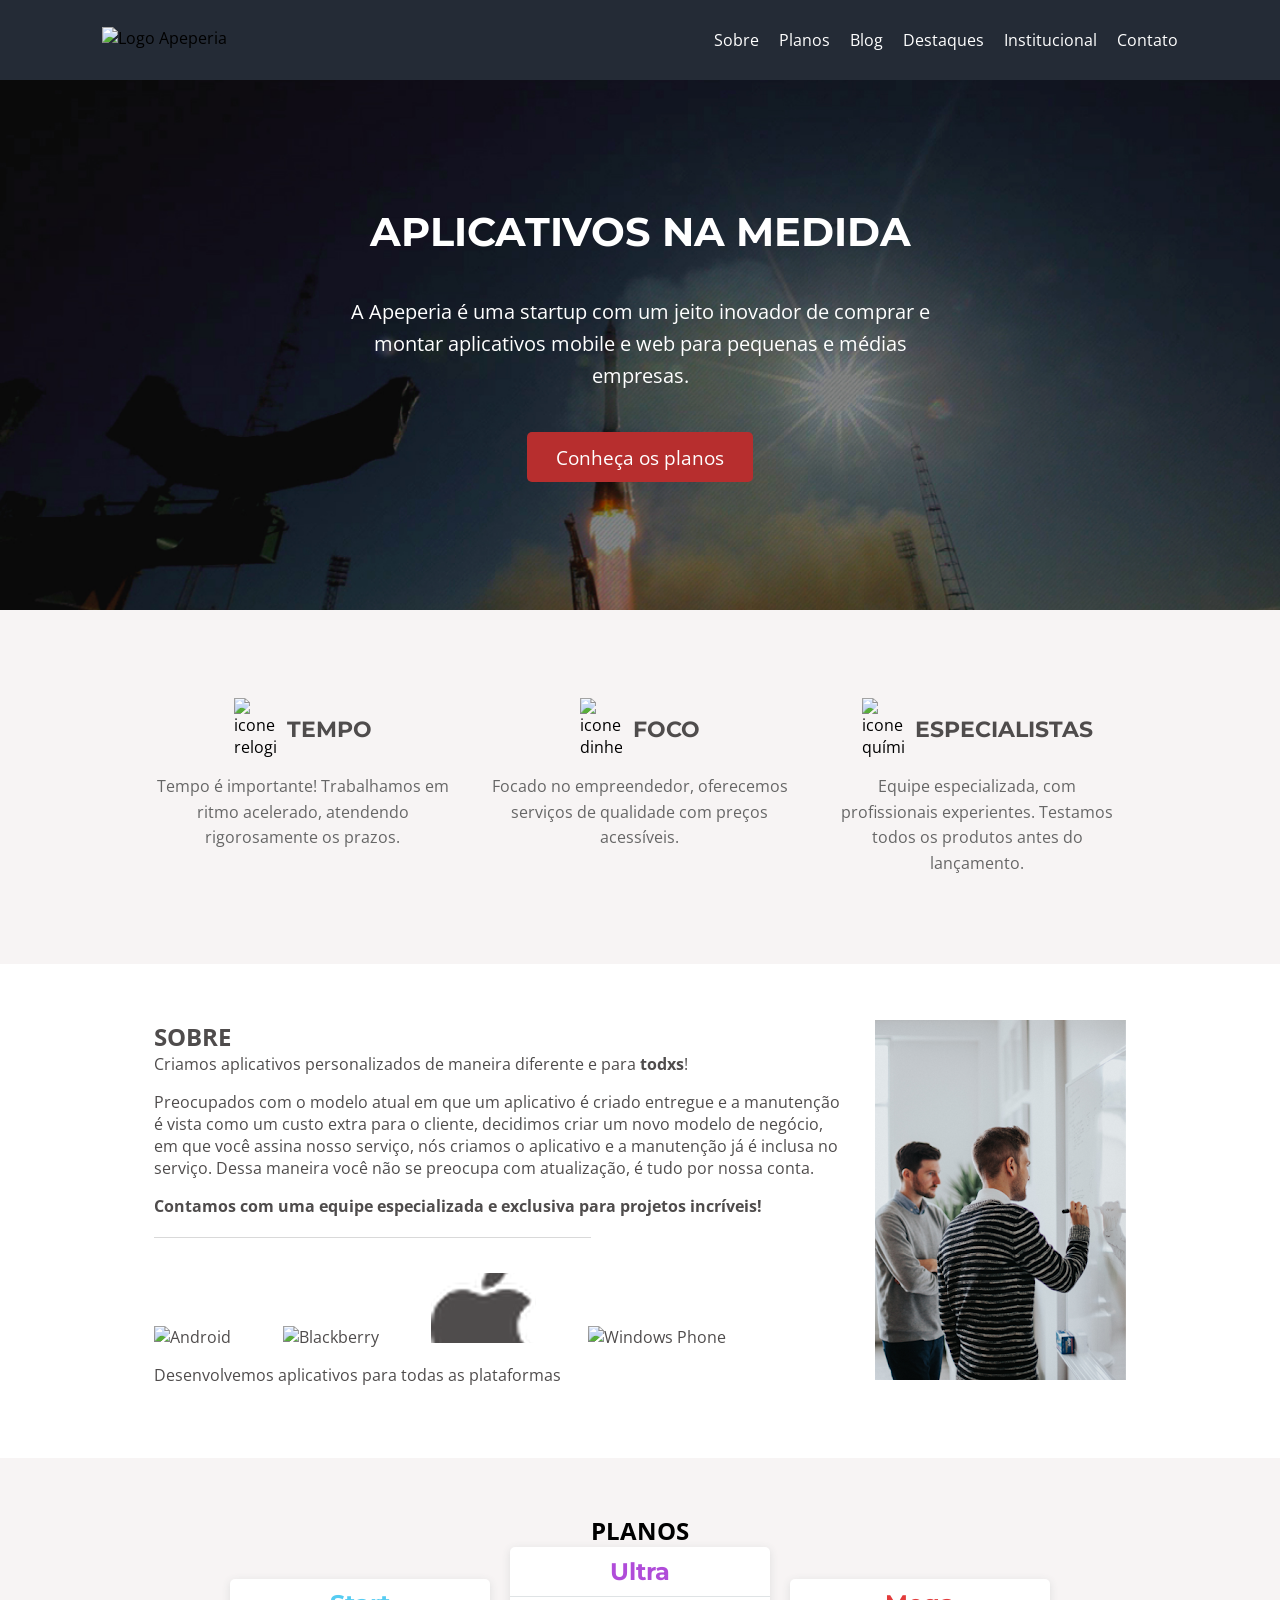
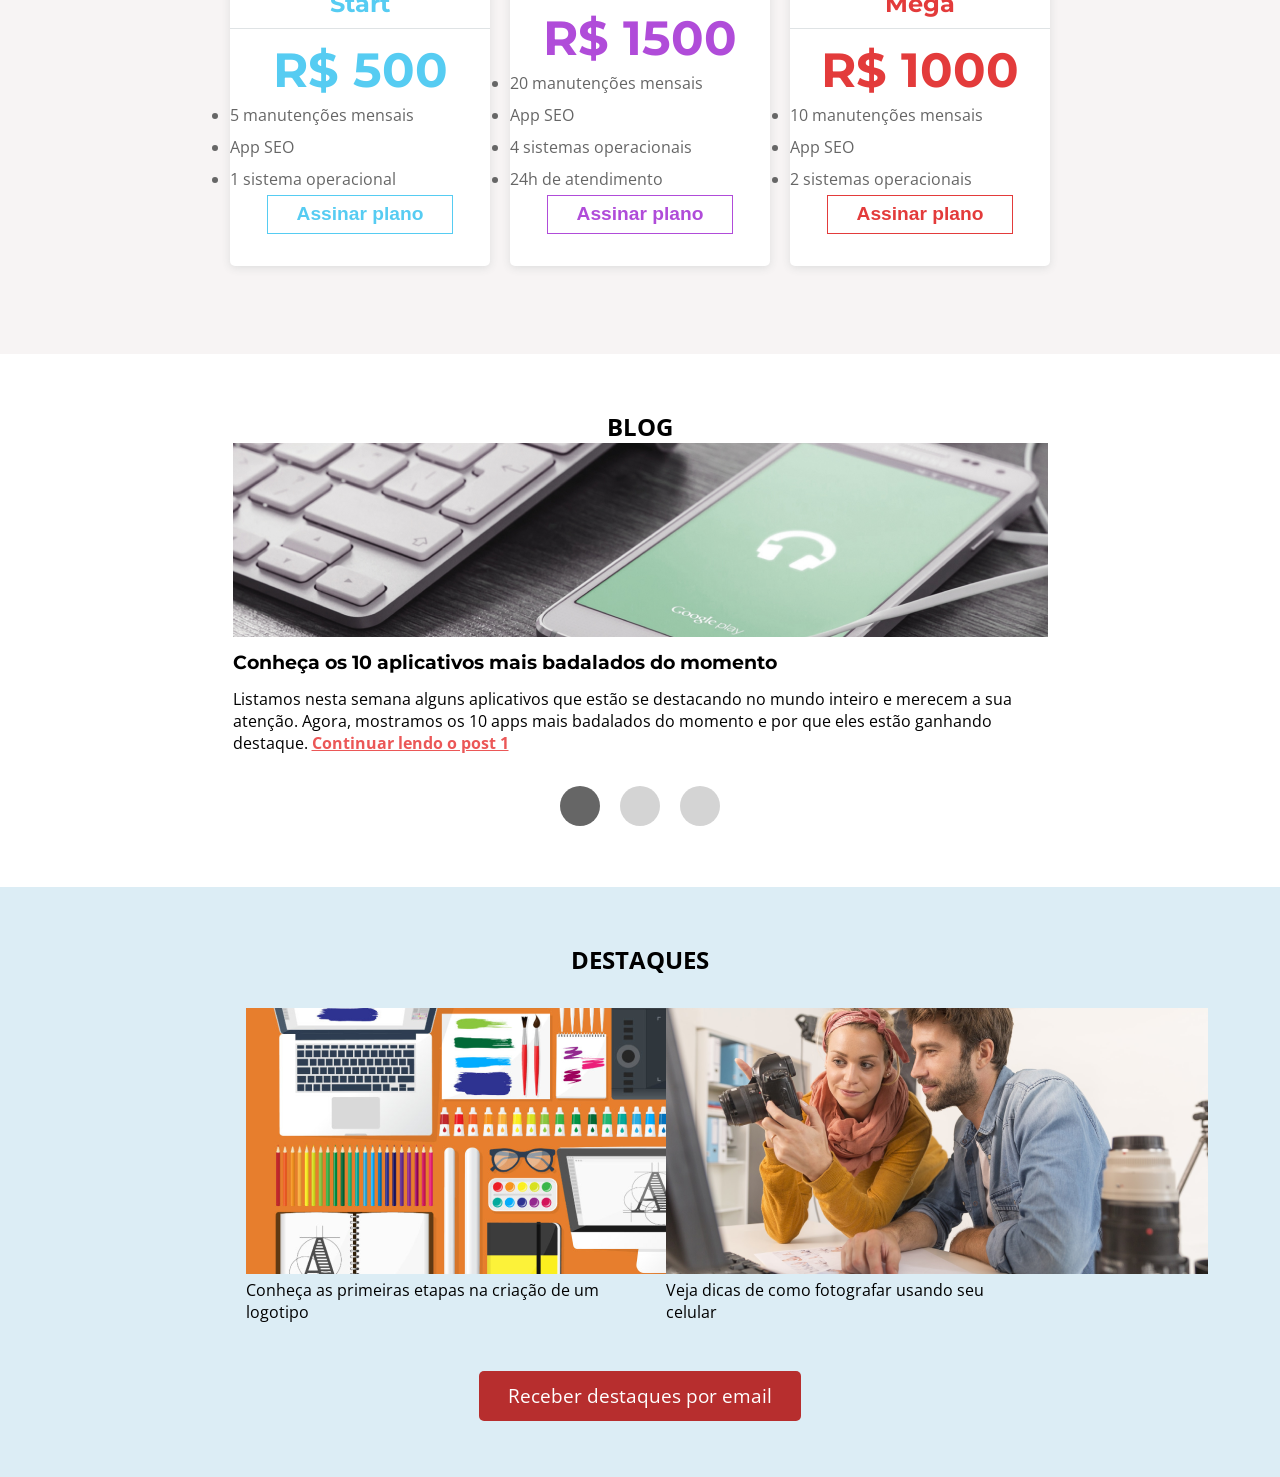
==== index.html @ 4d752340 "mfd" ====
<!DOCTYPE html>
<html lang="pt-br">
<head>
    <meta charset="UTF-8">    
    <meta name="viewport" content="width=device-width, initial-scale=1.0">
    <title>Apeperia</title>
    <link rel="stylesheet" href="style.css">
     <link rel="stylesheet" href="dialogNewsletter.css">
    <link href="https://fonts.googleapis.com/css?family=Montserrat:300,400,700|Open+Sans:300,400,700" rel="stylesheet">
</head>
<body>
    <header class="cabecalho">  
        <img src="logo-apeperia.svg" alt="Logo Apeperia" class="cabecalho-logo">         
        <nav class="cabecalho-nav">
            <ul class="cabecalho-nav-lista">
                <li class="cabecalho-nav-item"><a href="#">Sobre</a></li>
                <li class="cabecalho-nav-item"><a href="#">Planos</a></li>
                <li class="cabecalho-nav-item"><a href="#">Blog</a></li>
                <li class="cabecalho-nav-item"><a href="#">Destaques</a></li>
                <li class="cabecalho-nav-item"><a href="#">Institucional</a></li>
                <li class="cabecalho-nav-item"><a href="#">Contato</a></li>
            </ul>  
        </nav>
    </header>

    <main class="conteudo"> 
        <section class="secaoDestaque">
            <h1 class="secaoDestaque-titulo">APLICATIVOS NA MEDIDA</h1>
            <p class="secaoDestaque-texto">
                A Apeperia é uma startup com um jeito inovador de comprar e montar aplicativos mobile e web para pequenas e médias empresas.
            </p>
            <button class="btnPadrao">
                Conheça os planos
            </button>    
        </section>

        <section class="secaoDiferenciais">
            <div class="container">
                <ul class="diferenciais">
                    <li class="diferenciais-diferencial">
                        <div>
                          <img src="icone-relogio.png" alt="icone relogio">
                          <h2>Tempo</h2>
                        </div>
                        <p>
                            Tempo é importante! Trabalhamos em ritmo acelerado, atendendo rigorosamente os prazos.
                        </p>
                    </li>
                    <li class="diferenciais-diferencial">
                        <div>
                          <img src="icone-dinheiro.png" alt="icone dinheiro">
                          <h2>Foco</h2>
                        </div>
                        <p>
                            Focado no empreendedor, oferecemos serviços de qualidade com preços acessíveis.
                        </p>
                    </li>
                    <li class="diferenciais-diferencial">
                        <div>
                          <img src="icone-quimica.png" alt="icone química">
                          <h2>Especialistas</h2>
                        </div>
                        <p>
                            Equipe especializada, com profissionais experientes. Testamos todos os produtos antes do lançamento.
                        </p>
                    </li>
                </ul>
            </div>
        </section>

      <section class="secaoSobre">
        <div class="container">
          <img src="sobre-apeperia.png" class="secaoSobre-imgDestaque" alt>
          <h2> SOBRE</h2>
          <p> Criamos aplicativos personalizados de maneira diferente e para <b>todxs</b>!
          </p>
          <p>
            Preocupados com o modelo atual em que um aplicativo é criado entregue e a manutenção é vista como um custo extra para o cliente, decidimos criar um novo modelo de negócio, em que você assina nosso serviço, nós criamos o aplicativo e a manutenção já é inclusa no serviço. Dessa maneira você não se preocupa com atualização, é tudo por nossa conta.
          </p>
          <p>
            <b>
              Contamos com uma equipe especializada e exclusiva para projetos incríveis!
            </b>
          </p>

          <ul class="secaoSobre-plataformas">
            <li><img src="android.png" alt="Android"></li>
            <li><img src="blackberry.png" alt="Blackberry"></li>
            <li><img src="apple.png" alt="iOS"></li>
            <li><img src="windowsphone.png" alt="Windows Phone"></li>
          </ul>
          <p>
            Desenvolvemos aplicativos para todas as plataformas
          </p>
        </div>
      </section>

      <section class="secaoPlanos">
        <div class="container">
          <h2>PLANOS</h2>
          <div class="secaoPlanos-plano secaoPlanos-plano-start">
            <h3 class="secaoPlanos-plano-titulo"> Start</h3>
            <h4 class="secaoPlanos-plano-preco">R$ 500</h4>
            <ul class="secaoPlanos-plano-itens">
              <li class = "secaoPlanos-plano-itens-teste ">5 manutenções mensais</li>
              <li class = "secaoPlanos-plano-itens-teste ">App SEO</li>
              <li class = "secaoPlanos-plano-itens-teste ">1 sistema operacional</li>
            </ul>
            <button class="secaoPlanos-plano-btn">Assinar plano</button>        
          </div>
          <div class="secaoPlanos-plano secaoPlanos-plano-ultra">
            <h3 class="secaoPlanos-plano-titulo">Ultra</h3>
            <h4 class="secaoPlanos-plano-preco">R$ 1500</h4>
                <ul class="secaoPlanos-plano-itens">
                    <li>20 manutenções mensais</li>
                    <li>App SEO</li>
                    <li>4 sistemas operacionais</li>
                    <li>24h de atendimento</li>
                </ul>
                <button class="secaoPlanos-plano-btn">Assinar plano</button>        
          </div>
          <div class="secaoPlanos-plano secaoPlanos-plano-mega">
            <h3 class="secaoPlanos-plano-titulo">Mega</h3>
            <h4 class="secaoPlanos-plano-preco">R$ 1000</h4>
            <ul class="secaoPlanos-plano-itens">
              <li>10 manutenções mensais</li>
              <li>App SEO</li>
              <li>2 sistemas operacionais</li>
            </ul>       
            <button class="secaoPlanos-plano-btn">Assinar plano</button>  
          </div>
        </div> 
      </section>
        
      <section class="secaoBlog container">
        <h2 class="secaoBlog-titulo tituloPadrao">
          BLOG
        </h2>

        <ul class="listaDeArtigos">

          <li id="new0" class="listaDeArtigos-item">
            <article class="listaDeArtigos-artigo">
              <img src="10-aplicativos-mais-baixados.png"class="listaDeArtigos-artigo-img" alt="Teclado da Apple e um celular Android">
              <h2 class="listaDeArtigos-artigo-titulo">
                Conheça os 10 aplicativos mais badalados do momento
              </h2>
              <p>
                Listamos nesta semana alguns aplicativos que estão se destacando no mundo inteiro e merecem a sua atenção. Agora, mostramos os 10 apps mais badalados do momento e por que eles estão ganhando destaque.
                <a href="#" class="listaDeArtigos-artigo-link">
                  Continuar lendo o post 1
                </a>
              </p>
            </article>
          </li>

          <li id="new1" class="listaDeArtigos-item">
            <article class="listaDeArtigos-artigo">
              <img src="ux-usabilidade.jpg" class="listaDeArtigos-artigo-img" alt="Pessoa segurando um celular">
              <h2 class="listaDeArtigos-artigo-titulo">
                Usabilidade: Entenda os benefícios de treinar sua equipe em UX
              </h2>
              <p>
                Vamos imaginar a seguinte situação: o time de desenvolvedores da sua empresa dedicou bastante tempo à criação de um novo software, e agora ele está tecnicamente perfeito, pronto para ser vendido.
                <a href="#" class="listaDeArtigos-artigo-link">
                  Continuar lendo o post 2
                </a>
              </p>
            </article>
          </li>

          <li id="new2" class="listaDeArtigos-item">
            <article class="listaDeArtigos-artigo">
              <img src="dicas-acessibilidade.jpg" class="listaDeArtigos-artigo-img" alt="Pessoas levantando um senhor para ver melhor um show">
              <h2 class="listaDeArtigos-artigo-titulo">
                5 dicas para melhorar a acessibilidade em sua interface
              </h2>
              <p>
                Será que acessibilidade é algo tão complicado que vale a pena eu abrir mão de 25% dos meus usuários? Acessibilidade normalmente é um algo não muito aplicado por aí, falta de informação talvez? 
                <a href="#" class="listaDeArtigos-artigo-link">
                  Continuar lendo o post 3
                </a>
              </p>
            </article>
          </li>

        </ul>

        <nav>
          <ul class="listaDeArtigos-slider">
            <li>
              <a href="#new0" data-sliderItem="0" class="listaDeArtigos-slider-item listaDeArtigos-slider-item--ativo">
                Notícia 1
              </a>
            </li>
            <li>
              <a href="#new1" data-sliderItem="1" class="listaDeArtigos-slider-item">
                Notícia 2
              </a>
            </li>
            <li>
              <a href="#new2" data-sliderItem="2" class="listaDeArtigos-slider-item">
                Notícia 3
              </a>
            </li>
          </ul>
        </nav>

      </section> 

      <section class="secaoDestaques">
        <div class="container">
          <h2 class="secaoDestaques-titulo tituloPadrao">DESTAQUES</h2>
          <a href="#" class="secaoDestaques-link">
            <div class="secaoDestaques-destaque">
              <img src="comecando-criar-logotipo.png" class="secaoDestaques-destaque-img" alt="Ferramentas de designer. Ilustração">
              <p class="secaoDestaques-destaque-titulo"  id="tituloDestaque1">
                Conheça as primeiras etapas na criação de um logotipo
              </p>
            </div>
          </a>
          <a href="#" class="secaoDestaques-link">
            <div class="secaoDestaques-destaque">
              <img src="dicas-fotografia.png" class="secaoDestaques-destaque-img" alt="Moça mostrando câmera para rapaz">
              <p class="secaoDestaques-destaque-titulo"  id="tituloDestaque2">
                Veja dicas de como fotografar usando seu celular
              </p>
            </div>
          </a>

          <button class="secaoDestaques-form-botao btnPadrao btnPadrao--pequeno" id="abreDialog">
            Receber destaques por email
          </button>
        </div>
        <div class="dialogNewsletter" id="dialogNewsletter">
          <div class="dialogNewsletter-body">
            <h2 class="dialogNewsletter-titulo">News sem spam</h2>
            <h3 class="dialogNewsletter-texto">
              Assine nossa newsletter para receber notícias técnicas sem spam!</h3>
            <form class="dialogNewsletter-form">
              <label class="dialogNewsletter-label">Email:</label>
              <input type="text" class="dialogNewsletter-campo" placeholder="Digite seu e-mail...">
              <button class="dialogNewsletter-btn">Assinar newsletter</button>
              <button class="dialogNewsletter-fechar"> X </button>
            </form>
          </div>
          <div class="dialogNewsletter-overlay"></div>
        </div> 
       </section>
    </main>

    <footer class="rodape">   

    </footer> 

</body>
</html>
---- style.css ----
* {
  margin: 0;
  padding: 0;
  box-sizing: border-box;
}

body {
  font-family: 'Open Sans', sans-serif;
}

.cabecalho {
  height: 80px;
  background-color: #242b36;
  display: flex;
  align-items: center;
  justify-content: space-between;
  padding: 0 8%;
}

.cabecalho-logo {
  width: 170px;
  margin-bottom: .2em;
}

.cabecalho-nav-lista {
  display: flex;
  gap: 20px;
  list-style: none;
}

.cabecalho-nav-item a {
  text-decoration: none;
  color: #fff;
  font-family: 'Open Sans', sans-serif;
  font-size: 16px;
  transition: color 0.3s ease;
}

.cabecalho-nav-item a:hover {
  color: #d45b68;
}

.container {
  padding: 3.5em 5%;
  margin: 0 auto;
  max-width: 1100px;
  width: 100%;
}

main {
  display: block;
  width: 100%;
}

.secaoDestaque {
  text-align: center;
  padding: 8em 2em;
  color: #fff;
  background-image: url("bg-intro.jpg");
  background-size: cover;
  background-position: center;
}

.secaoDestaque-titulo {
  font-weight: bold;
  margin-bottom: 1em;
  font-family: 'Montserrat', sans-serif;
  font-size: 2.5em;
  line-height: 1.2;
}

.secaoDestaque-texto {
  max-width: 600px;
  margin: 0 auto 2em auto;
  font-size: 1.25em;
  font-weight: normal;
  line-height: 1.6;
}

.btnPadrao {
  border-radius: 5px;
  border: 0;
  background-color: #B72E2E;
  color: #fff;
  font-size: 1.2em;
  padding: .6em 1.5em;
  font-family: 'Open Sans', 'Segoe UI', sans-serif;
  outline: 0;
  text-decoration: none;
  transition: background 0.3s ease;
}

.btnPadrao:hover,
.btnPadrao:focus {
  background-color: #962424;
  cursor: pointer;
}

.secaoDiferenciais {
  padding: 2em 0;
  background-color: #f7f4f4;
}

.diferenciais {
  display: flex;
  justify-content: center;
  flex-wrap: wrap;
  gap: 40px;
  list-style: none;
}

.diferenciais-diferencial {
  flex: 1;
  min-width: 250px;
  max-width: 300px;
  text-align: center;
}

.diferenciais-diferencial div{
  display: flex;
  align-items: center;
  justify-content: center;
  gap: 11px;
}

.diferenciais-diferencial img {
  width: 42px;
  height: auto;
  margin-bottom: 1em;
}

.diferenciais-diferencial h2 {
  color: #4F4C4C;
  font-size: 1.4em;
  margin-bottom: .6em;
  text-transform: uppercase;
  font-family: 'Montserrat', sans-serif;
}

.diferenciais-diferencial p {
  color: #666;
  line-height: 1.6;
  font-size: 1em;
}

.secaoSobre {
  color: #4F4C4C;
}

.secaoSobre p {
  margin-bottom: 1em;
}

.secaoSobre-plataformas {
  display: flex;
  justify-content: space-around;
  margin-bottom: 1em;
}

.secaoSobre-imgDestaque {
  display: none;
}


@media (min-width: 830px) {

  .secaoSobre {
    text-align: left;
  }

  .secaoSobre h2 {
    text-align: left;
  }

  .secaoSobre-imgDestaque {
    display: block;
    float: right;
    margin-left: 2em;
    margin-bottom: 2em;
  }

  .secaoSobre-plataformas {
    display: block;
    padding-top: 1.5em;
    position: relative;
  }

  .secaoSobre-plataformas:before {
    content: '';
    height: 1px;
    width: 45%;
    background-color: #D9D9D9;
    position: absolute;
    top: 4px;
  }

  .secaoSobre-plataformas li {
    display: inline-block;
    margin-right: 3em;
    margin: 1em 3em 0 0
  }
}

.secaoPlanos {
  text-align: center;
  background-color: #F7F4F4;
}

.secaoPlanos-plano {
  border-radius: 5px;
  background-color: #fff;
  width: 80%;
  margin: 0 .5em 2em .5em;
  padding-bottom: 2em;
  box-shadow: 0 2px 9px #ddd;
  max-width: 300px;
  display: inline-block;
}

.secaoPlanos-plano-start {
  color: #56CCF2;
}

.secaoPlanos-plano-ultra {
  color: #B04CD9;
}

.secaoPlanos-plano-mega {
  color: #E33B3B;
}

.secaoPlanos-plano-titulo {
  color: inherit;
  font-family: 'Montserrat', sans-serif;
  font-weight: bolder;
  width: 100%;
  padding: .4em 1em;
  font-size: 1.5em;
  border-bottom: 1px solid #DFE3E5;
  margin-bottom: .5em;
}

.secaoPlanos-plano-preco {
  color: inherit;
  text-align: center;
  font-size: 3em;
  margin-top: 12px;
  font-family: 'Montserrat', sans-serif;
  display: inline;
  position: relative;
}

.secaoPlanos-plano-itens {
  text-align: left;
  line-height: 2;
  list-style: disc;
  color: #666;
  display: block;
}

.secaoPlanos-plano-btn {
  color: inherit;
  font-weight: bold;
  font-size: 1.2em;
  background-color: transparent;
  border-width: 1px;
  border-style: solid;
  border-color: inherit;
  padding: .4em 1.5em;
  transition: .1s ease-in;
}

.secaoPlanos-plano-btn:hover,
.secaoPlanos-plano-btn:focus {
  color: #fff;
}

@media (min-width: 830px) {

  .secaoPlanos-plano {
    max-width: 260px;
  }

}

.secaoBlog {
  text-align: center;
}

.listaDeArtigos-artigo {
  text-align: left;
  padding-bottom: 2em;
  max-width: 815px;
  display: inline-block;
  white-space: normal;
}      

.listaDeArtigos {
  overflow: hidden;
  white-space: nowrap;
}

.listaDeArtigos-item {
  display: inline-block;
  text-align: center;
  margin: 0 auto;
  width: 100%;
  display: none;
}

.listaDeArtigos-item:not(:target):first-child{
  display: inline-block;
}

.listaDeArtigos-item:target {
  display: inline-block;
}

.listaDeArtigos-artigo-img {
  width: 100%;
  display: block;
}
.listaDeArtigos-artigo-titulo {
  font-family: 'Montserrat', sans-serif;
  margin: .7em 0;
  font-size: 1.2em;
}

.listaDeArtigos-artigo-link {
  color: #EB5757;
  font-weight: bold;
}

.listaDeArtigos-slider {
  width: 70%;
  margin: 0 auto;
}

.listaDeArtigos-slider li {
  display: inline-block;
}

.listaDeArtigos-slider-item {
  text-indent: -9999px;
  display: inline-block;
  overflow: hidden;
  background-color: #d4d4d4;
  border-radius: 50%;
  width: 40px;
  height: 40px;
  margin: 0 .5em;
  border: 0;
}

.listaDeArtigos-slider-item:hover,
.listaDeArtigos-slider-item:focus {
  background-color: #a5a5a5;
  outline: 0;
}

.listaDeArtigos-slider-item--ativo {
  background: hsla(200, 70%, 0%, .6);
}

.secaoDestaques {
  background-color: #DCEDF5;
  text-align: center;
}

.secaoDestaques-destaque {
  margin-bottom: 1em;
  padding: 1em;
  transition:  .3s;
  text-align: left;
}

.secaoDestaques-link {
  color: inherit;
  text-decoration: none;
  max-width: 400px;
  display: inline-block;
  margin: 1em .5em;
}

.secaoDestaques-link:hover,
.secaoDestaques-link:focus {
  background-color: #fff;
  cursor: pointer;
  border-radius: 8px;
  box-shadow: 0 2px 5px rgba(0, 0, 0, .3); 
  outline: 0;
}

.dialogNewsletter {
  display: none;
}

.dialogNewsletter--aberto {
  display: block;
}

.dialogNewsletter-body {
  font-size: 18px;
  border-radius: 8px;
  background-color: #fff;
  border: 1px solid #8D8D8D;
  padding: 3em 1.5em 1.5em 1.5em;
  box-shadow: 0 0 5px rgba(0, 0, 0, .5); 
  position: fixed;
  display: inline-block;
  top: 45%;
  left: 50%;
  transform: translate(-50%,-52%);
  z-index: 3;
  transition: .3s ease-in;
  color: #222;
  width: 300px;
  max-width: 533px;
  text-align: left;
}

.dialogNewsletter-overlay {
  position: fixed;
  z-index: 2;
  width: 100%;
  height: 100%;
  top: 0;
  left: 0;
  overflow: hidden;
  background-color: rgba(0, 0, 0, .4);
}

.overlayDialog + .dialogNewsletter {
  display: block;
  transform: translate(-50%,-50%);
}

.dialogNewsletter-titulo {
  font-size: 1.8em;
  line-height: 1;
}

.dialogNewsletter-texto {
  font-size: 1em;
  margin-bottom: 1.5em;
  margin-top: 1em;
  font-weight: normal;
}

.dialogNewsletter-label {
  position: absolute;
  z-index: -1;
  left: -9999px;
}

.dialogNewsletter-campo {
  font-size: 1em;
  border-radius: 8px;
  border: 1px solid #5E5E5E;
  padding: 8px;
  margin-right: 10px;
  margin-bottom: 10px;
  width: 100%;
  min-width: 245px;
}

.dialogNewsletter-btn {
  vertical-align: top;
  text-indent: -9999px;
  border-radius: 8px;
  border: 1px solid #FF1242;
  padding: 8px;
  width: 100%;
  height: 3.1em;
  background: url(../img/email.png) no-repeat center; 
  transition: .2s ease-in;
}

.dialogNewsletter-btn:hover,
.dialogNewsletter-btn:focus {
  background-color: #EB5757;
  cursor: pointer;
  background-image: url(../img/email-hover.png);
}

.dialogNewsletter-fechar {
  position: absolute;
  background-color: transparent;
  transform: translate(50%, 50%) scale(1.4);
  top: -5px;
  right: 25px;
  width: 32px;
  height: 32px;
  border: 0;
  border: 1px solid;
  overflow: hidden;
  color: transparent;
  font-size: 0;
}

.dialogNewsletter-fechar:before {
  content: 'x';
  color: #666;
  width: 32px;
  height: 32px;
  display: block;
  position: absolute;
  top: 0;
  left: 0;
  z-index: 2;
  font-size: 20px;
  font-weight: bold;

}

.dialogNewsletter-fechar:hover:before,
.dialogNewsletter-fechar:focus:before {
  color: #ce3434;  
  cursor: pointer;
}

@media (min-width: 830px) {

  .dialogNewsletter-body {
    width: 533px;
  }  

  .dialogNewsletter-form {
    display: flex;
    flex-wrap: nowrap
  }

  .dialogNewsletter-campo {
    flex-basis: 80%;
  }

  .dialogNewsletter-btn {
    flex-basis: 20%;
    height: 3.1em;
  }

}
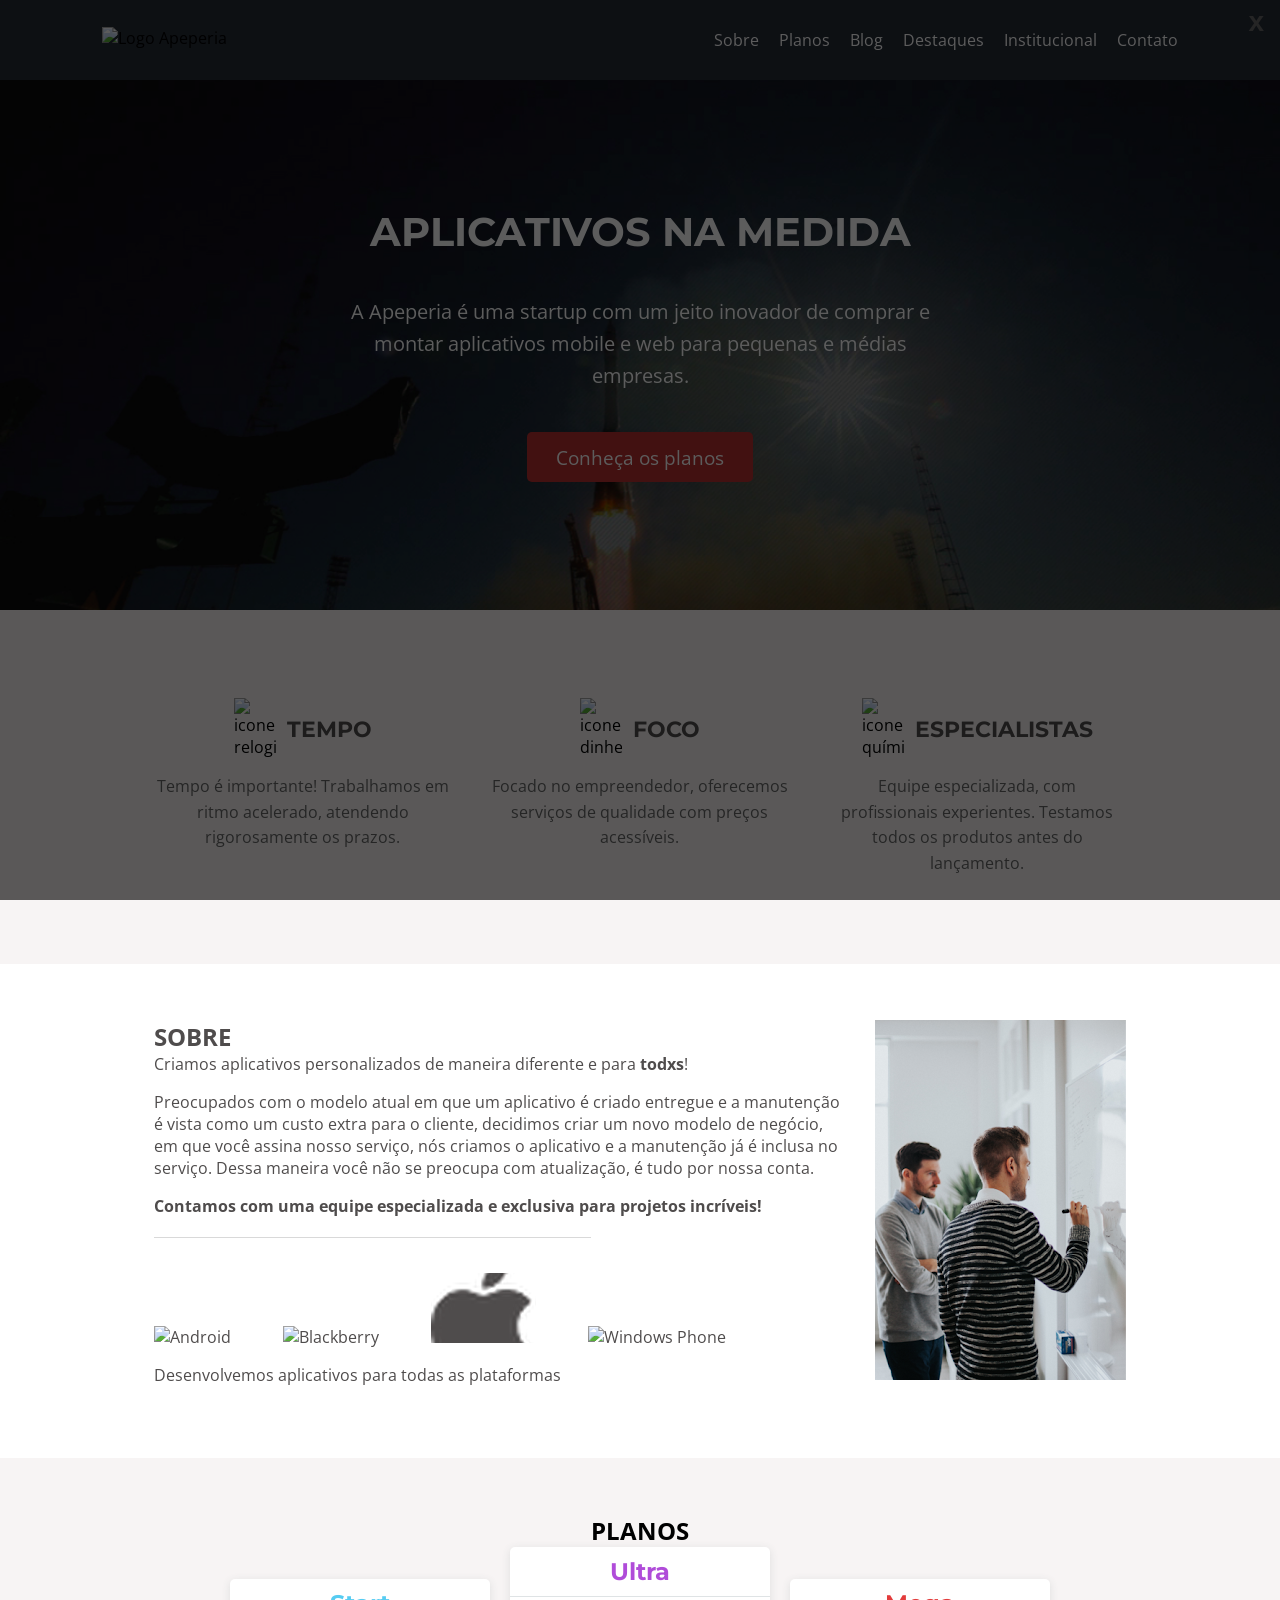
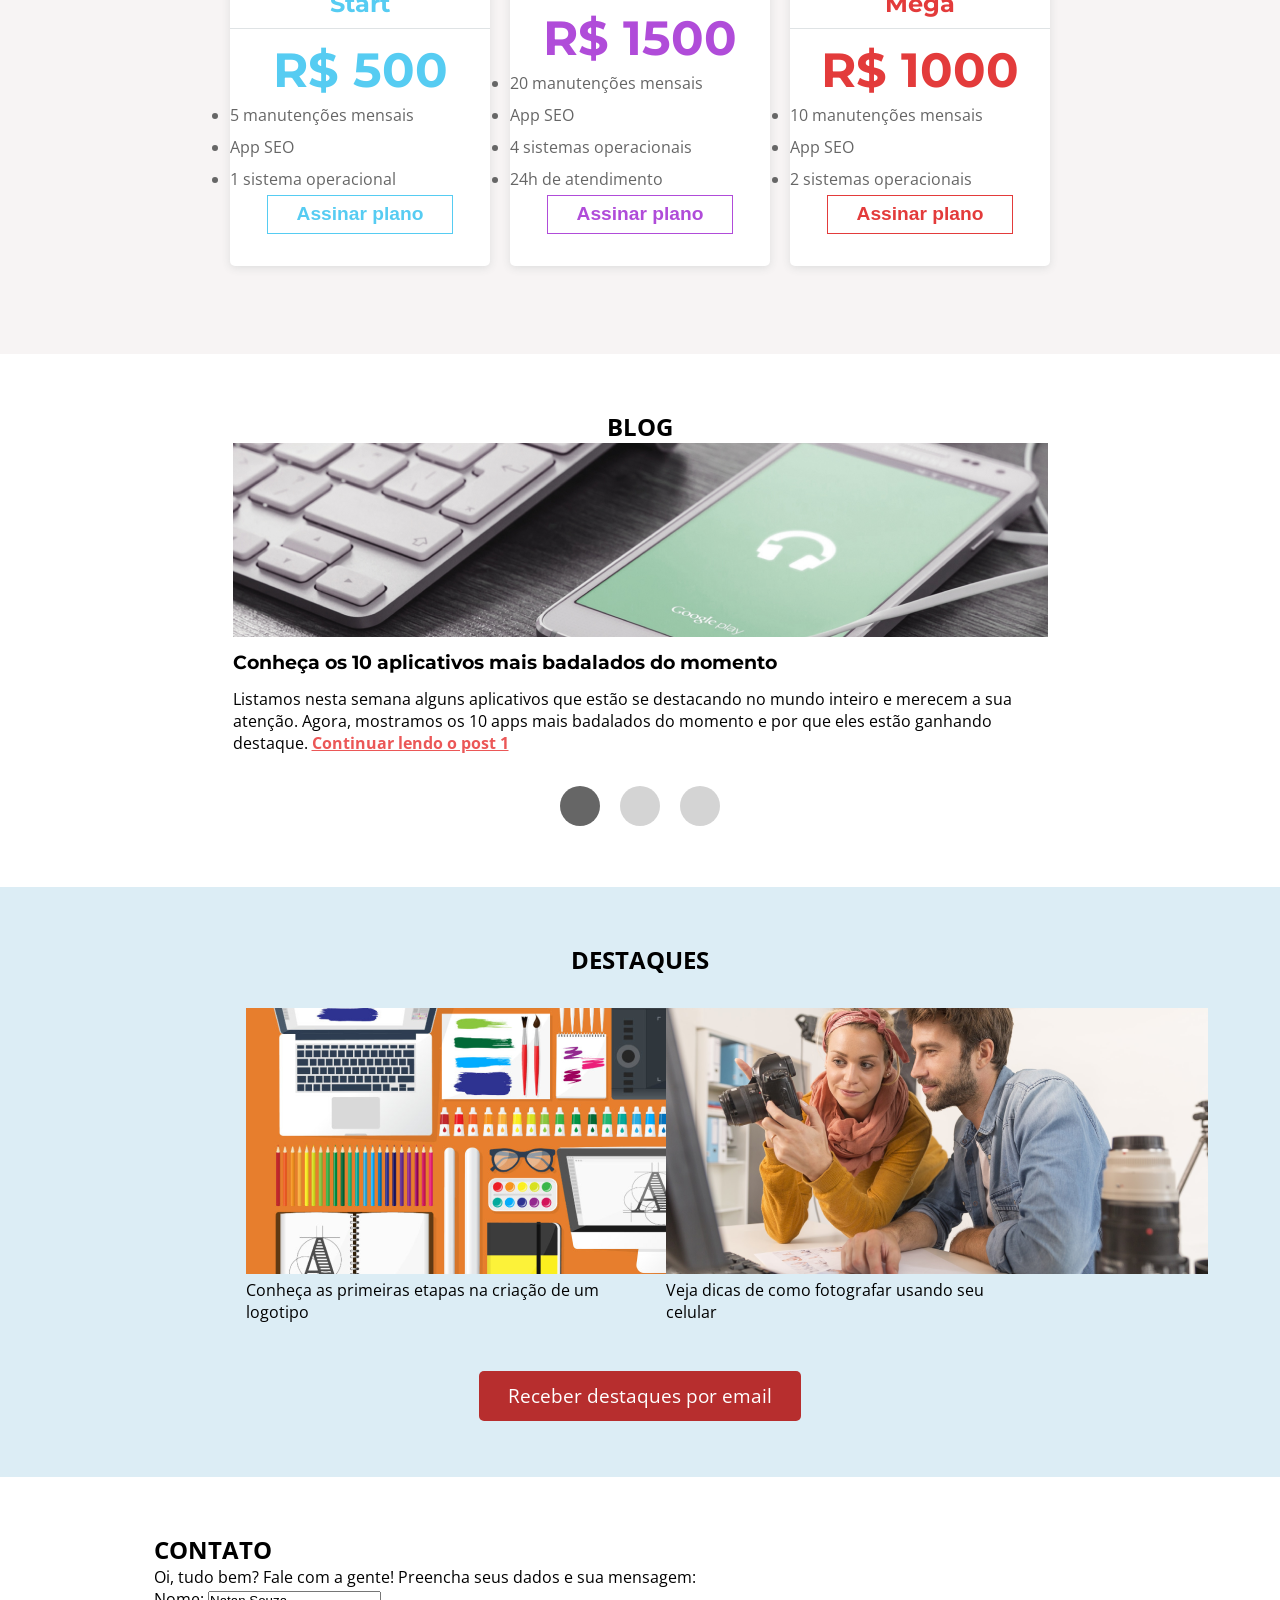
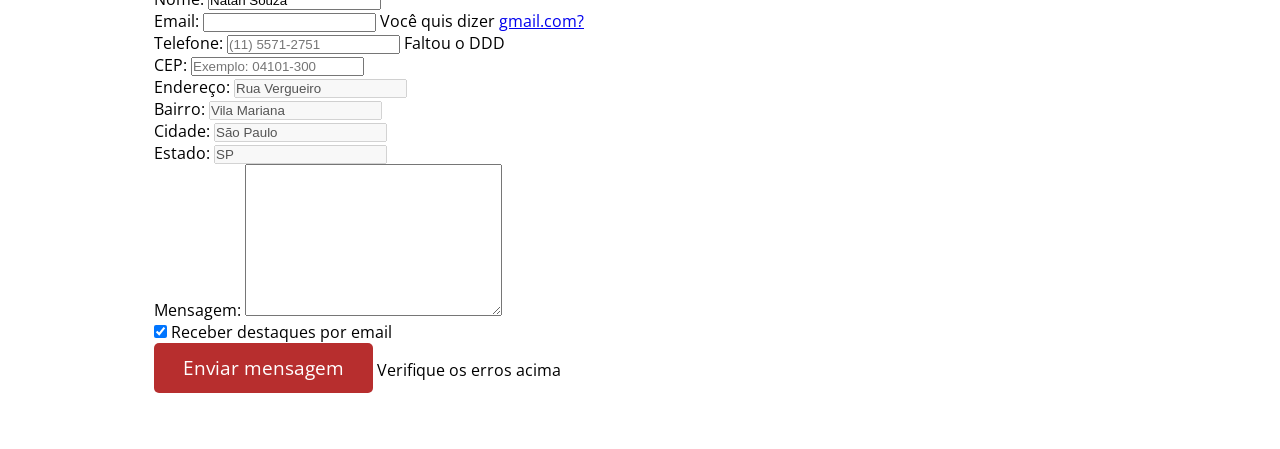
==== commit 59806b23: "secao contato" ====
--- a/index.html
+++ b/index.html
@@ -156,7 +156,7 @@
 
           <li id="new1" class="listaDeArtigos-item">
             <article class="listaDeArtigos-artigo">
-              <img src="ux-usabilidade.jpg" class="listaDeArtigos-artigo-img" alt="Pessoa segurando um celular">
+              <img src="ux-usabilidade.png" class="listaDeArtigos-artigo-img" alt="Pessoa segurando um celular">
               <h2 class="listaDeArtigos-artigo-titulo">
                 Usabilidade: Entenda os benefícios de treinar sua equipe em UX
               </h2>
@@ -255,4 +255,95 @@
 
 </body>
 </html>
+
+     <button class="dialogNewsletter-fechar"> X </button>
+            </form>
+          </div>
+          <div class="dialogNewsletter-overlay"></div>
+        </div> <!--fim .dialogNewsletter-->
+          <div class="dialogNewsletter-overlay"></div>       
+       </section>
+       <section class="secaoContato">
+        <div class="container">
+          <h2 class="tituloPadrao">
+            CONTATO
+          </h2>
+
+          <form class="secaoContato-form">
+
+            <p class="secaoContato-form-legend">
+              Oi, tudo bem? Fale com a gente!
+              Preencha seus dados e sua mensagem:
+            </p>
+
+            <div class="contatoCampo contatoCampo--sucesso">
+              <label>Nome: </label>
+              <input type="text" class="contatoCampo--validouFoi" value="Natan Souza" required>
+            </div>  
+
+            <div class="contatoCampo contatoCampo--erro">
+              <label>Email: </label>
+              <input type="email" class="contatoCampo--validouErro" required>
+              <span class="contatoCampo-msg contatoCampo-msg--erro">
+                Você quis dizer <a href="#">gmail.com?</a>
+              </span>
+            </div>
+            <div class="contatoCampo contatoCampo--erro">
+              <label>Telefone: </label>
+              <input type="text" class="contatoCampo--validouErro" placeholder="(11) 5571-2751">
+              <span class="contatoCampo-msg contatoCampo-msg--erro">Faltou o DDD</span>
+            </div>     
+
+            <div class="contatoCampo">
+              <label>CEP: </label>
+              <input type="text" maxlength="8" placeholder="Exemplo: 04101-300" required>
+            </div>
+
+            <div class="contatoCampo">
+              <label>Endereço: </label>
+              <input type="text" class="contatoCampo-campoDesabilitado" disabled value="Rua Vergueiro">
+            </div>   
+
+            <div class="contatoCampo">
+              <label>Bairro: </label>
+              <input type="text" class="contatoCampo-campoDesabilitado" disabled value="Vila Mariana">
+            </div>   
+
+            <div class="contatoCampo">
+              <label>Cidade: </label>
+              <input type="text" class="contatoCampo-campoDesabilitado" disabled value="São Paulo">
+            </div>   
+            <div class="contatoCampo">
+              <label>Estado: </label>
+              <input type="text" class="contatoCampo-campoDesabilitado" disabled value="SP">
+            </div>   
+
+            <div class="contatoCampo">
+              <label>Mensagem: </label>
+              <textarea name="" cols="30" rows="10" required></textarea>
+            </div>
+
+            <div class="contatoCampo">
+              <input type="checkbox" checked value="receberDestaques" class="contatoCampo-checkbox">
+              <label class="contatoCampo-label">Receber destaques por email</label>
+            </div>
+
+            <div class="contatoCampo">
+              <button class="secaoContato-form-cta btnPadrao" type="submit">
+                Enviar mensagem
+              </button>
+              <span class="contatoCampo-msg contatoCampo-msg--erro secaoContatoForm-validacao">
+                Verifique os erros acima
+              </span>
+            </div>
+
+          </form>
+        </div>
+</section> 
+
+    <footer class="rodape">   
+
+    </footer> 
+
+</body>
  
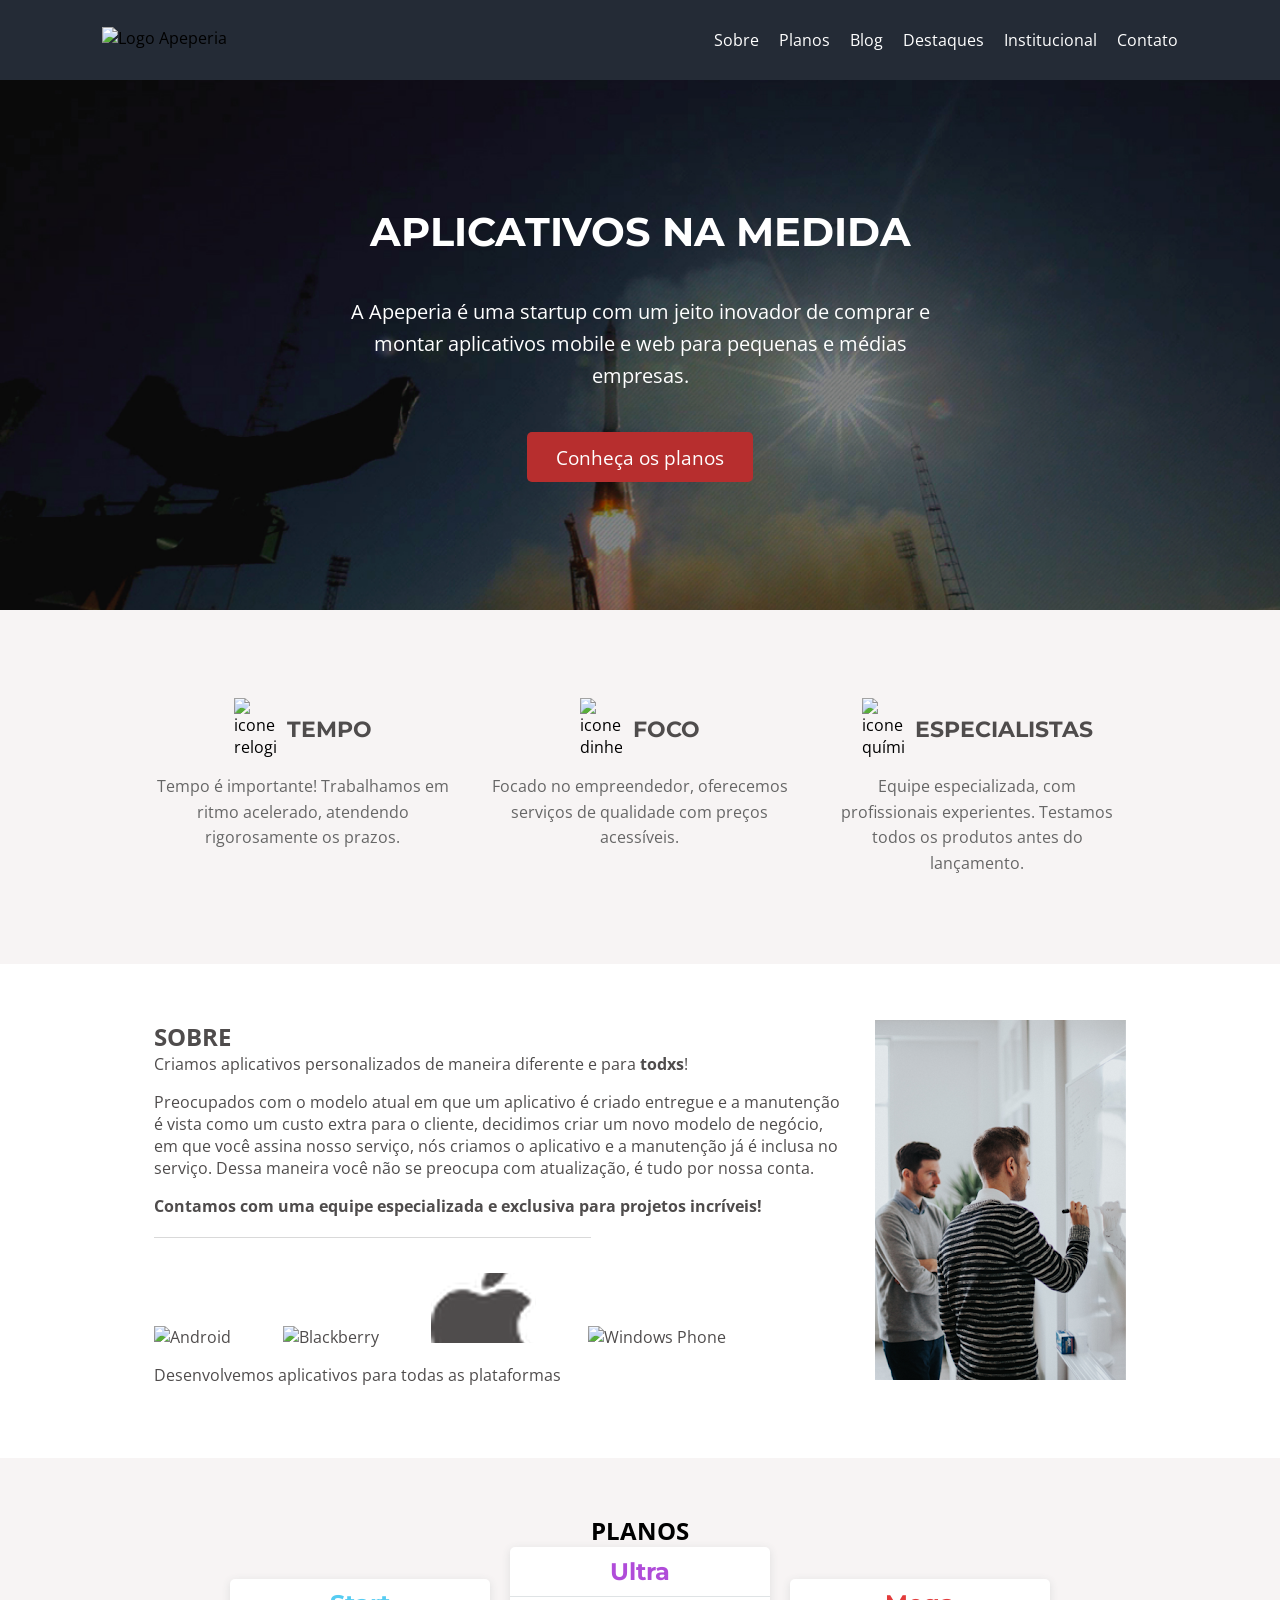
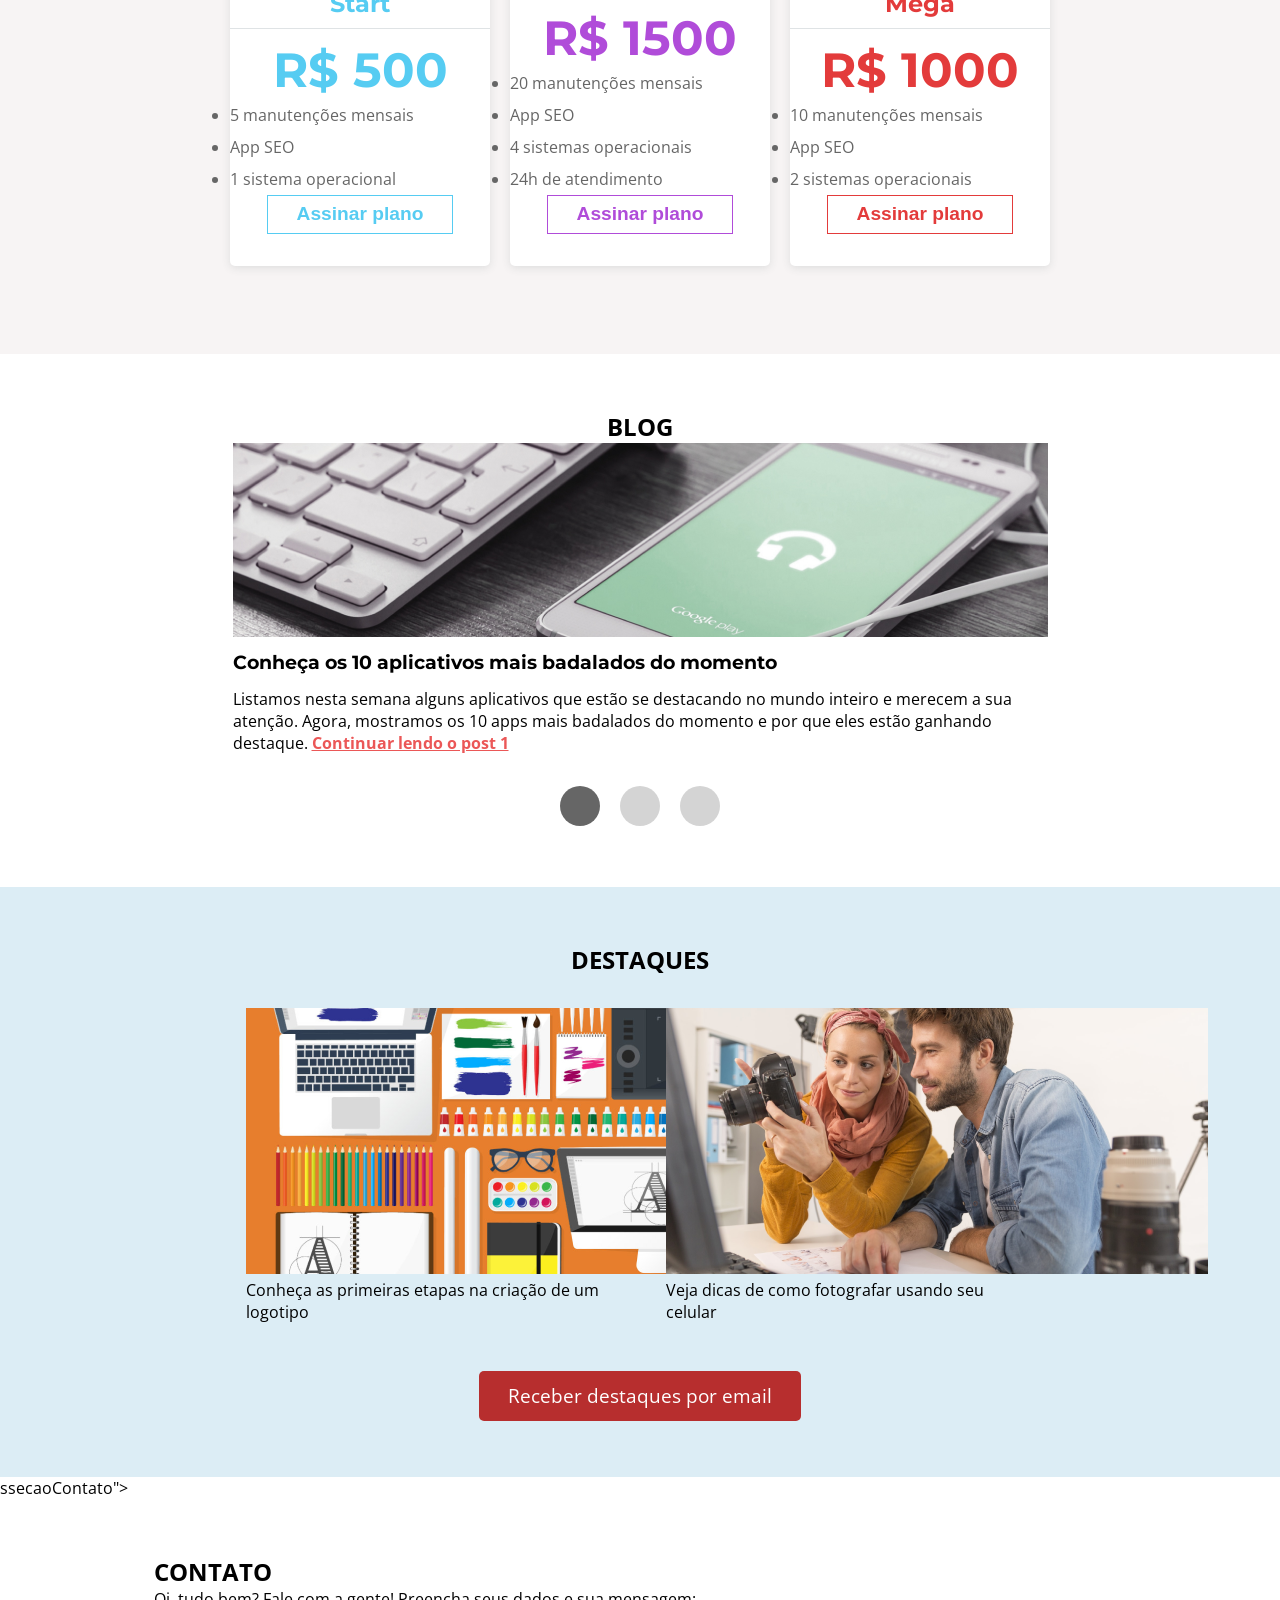
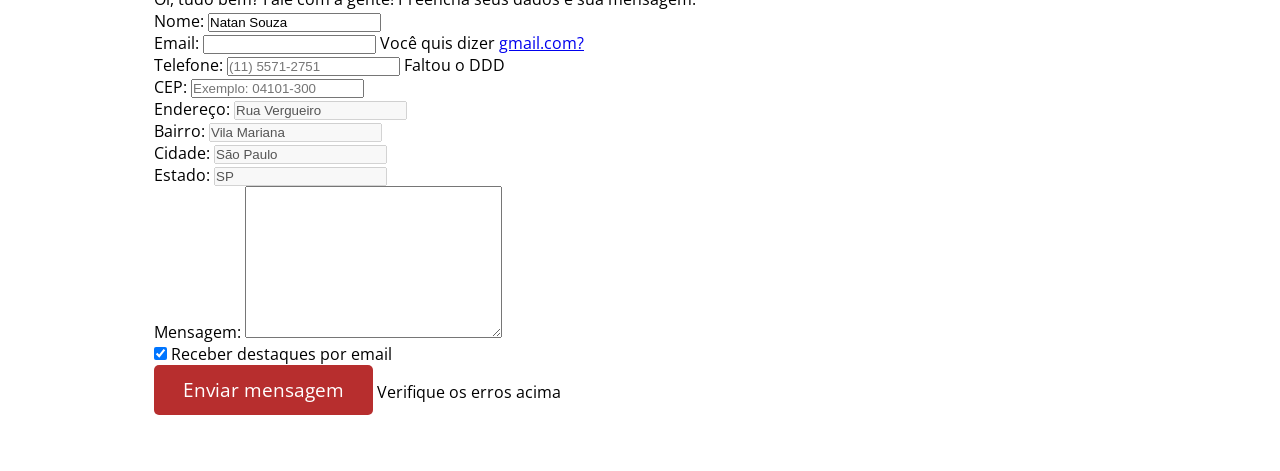
==== commit 15e8f7c2: "html" ====
--- a/index.html
+++ b/index.html
@@ -253,17 +253,7 @@
 
     </footer> 
 
-</body>
-</html>
-
-     <button class="dialogNewsletter-fechar"> X </button>
-            </form>
-          </div>
-          <div class="dialogNewsletter-overlay"></div>
-        </div> <!--fim .dialogNewsletter-->
-          <div class="dialogNewsletter-overlay"></div>       
-       </section>
-       <section class="secaoContato">
+ssecaoContato">
         <div class="container">
           <h2 class="tituloPadrao">
             CONTATO
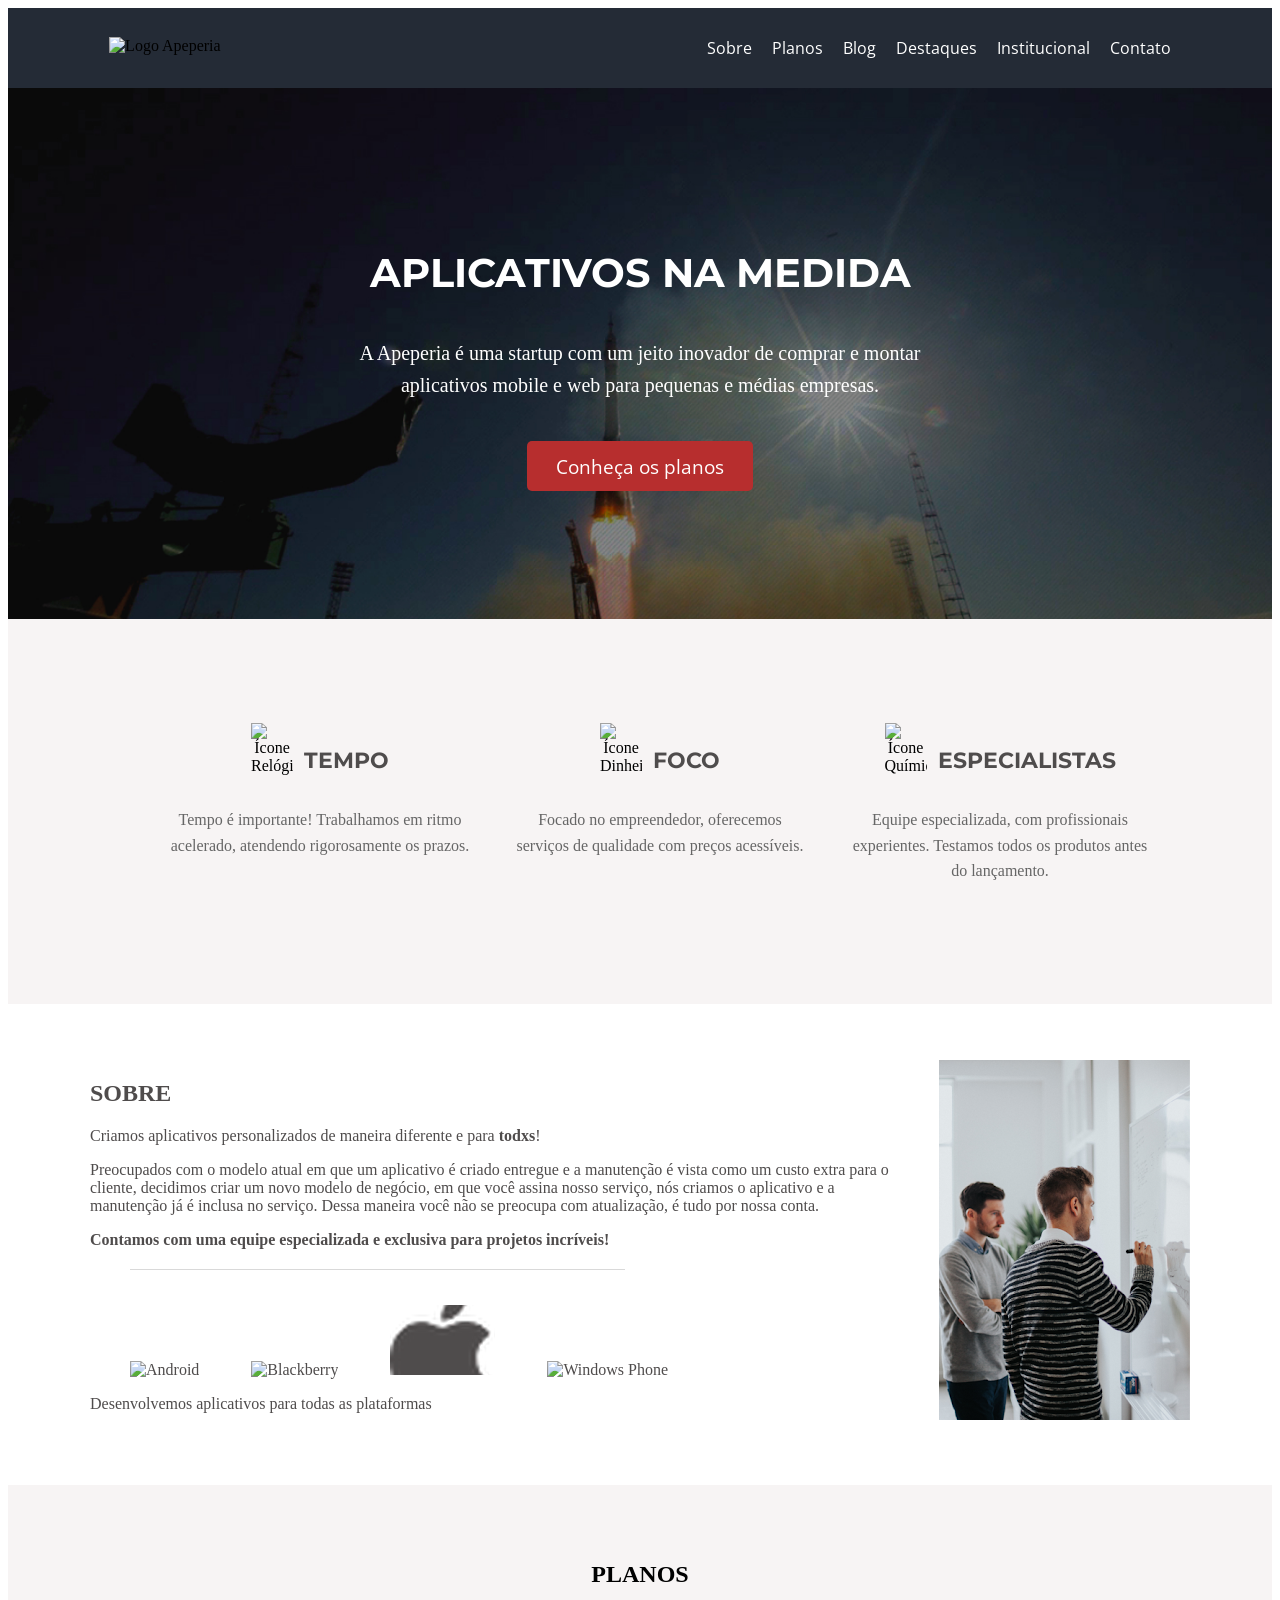
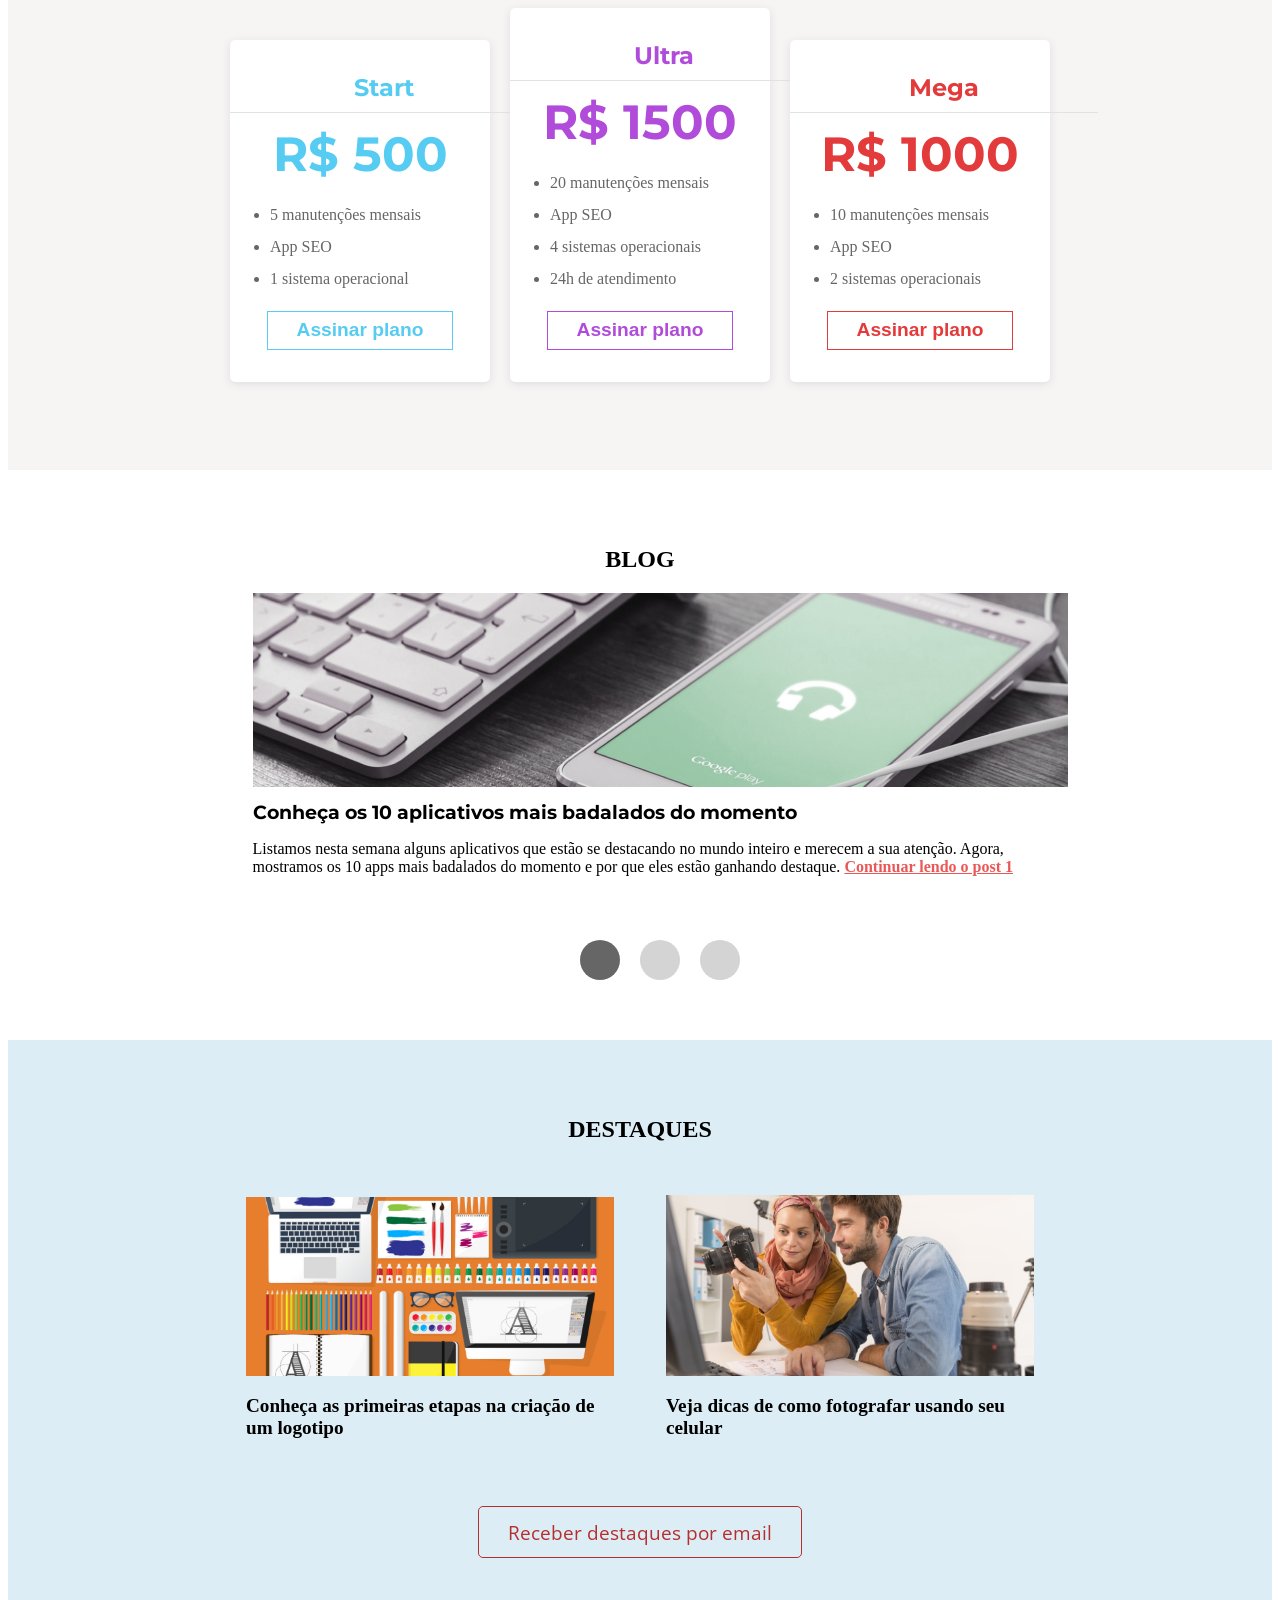
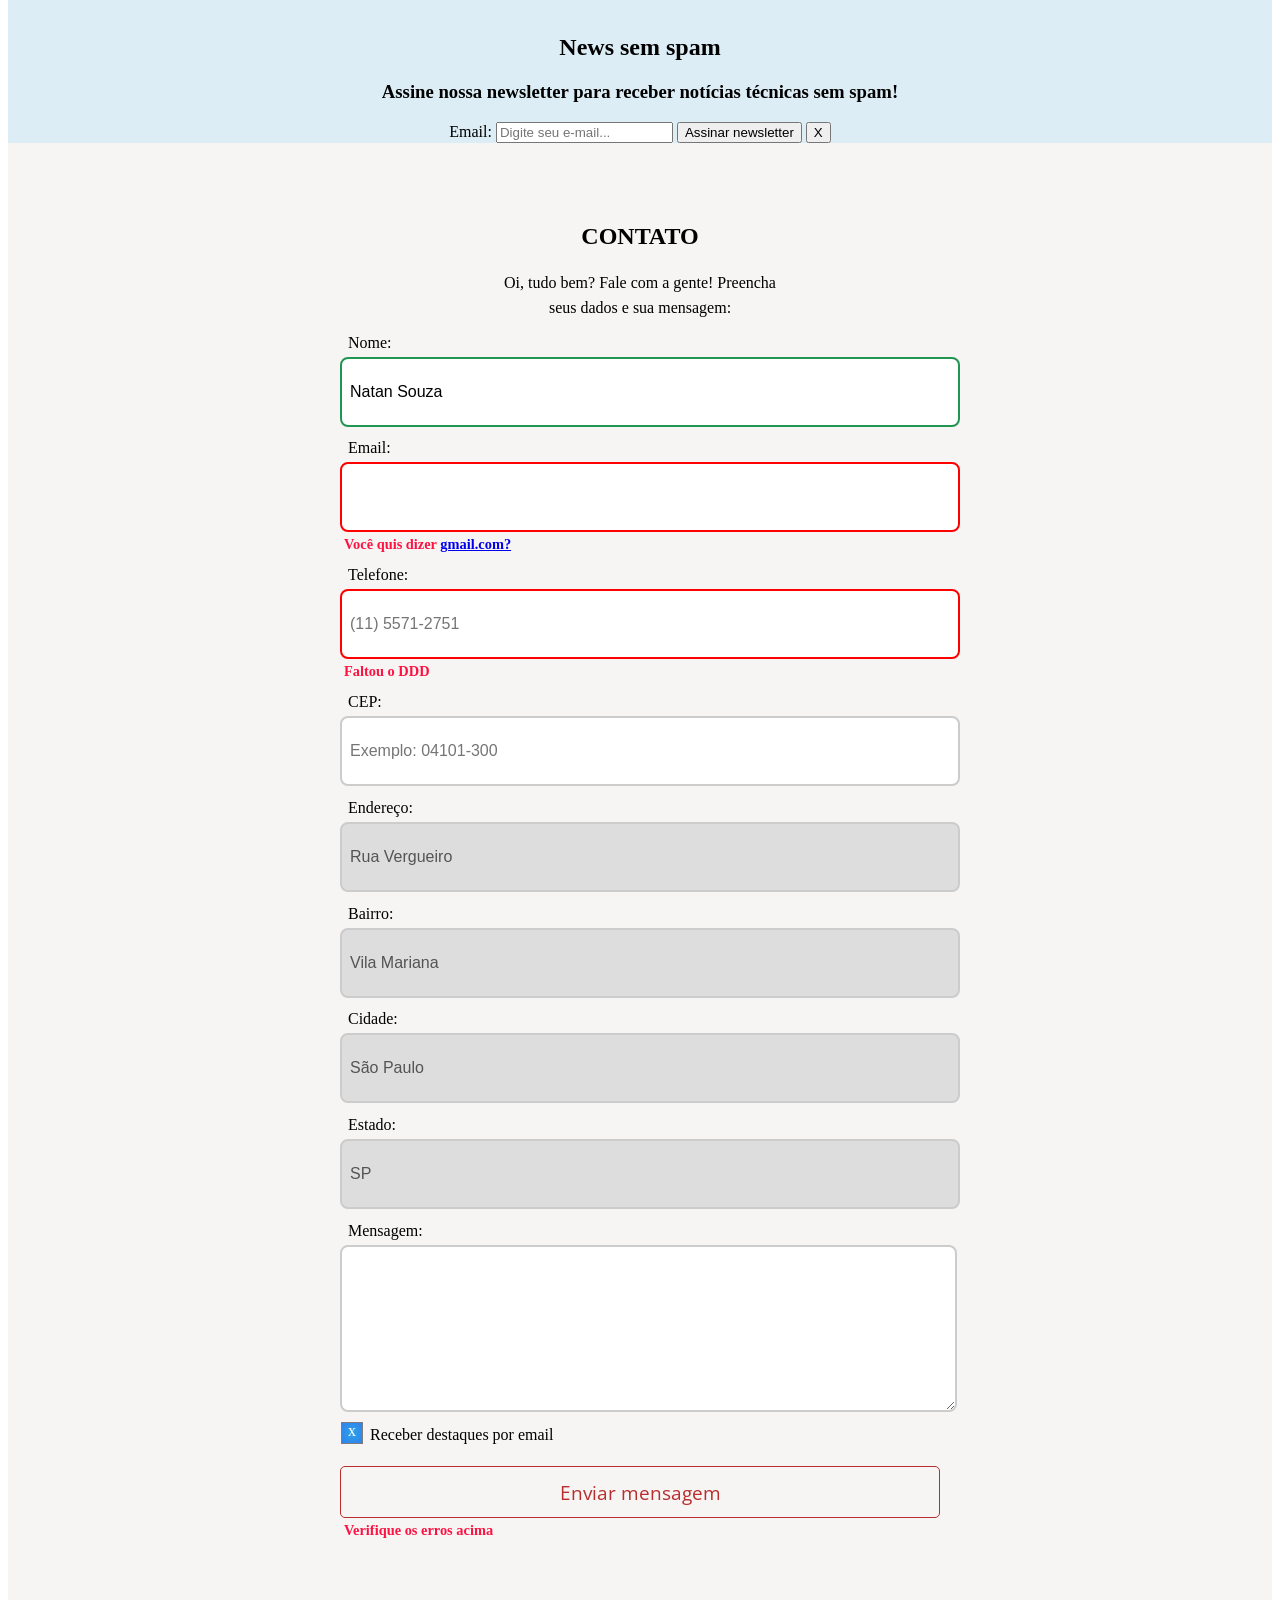
==== commit f8bc8c30: "css/html" ====
--- a/index.html
+++ b/index.html
@@ -5,7 +5,7 @@
     <meta name="viewport" content="width=device-width, initial-scale=1.0">
     <title>Apeperia</title>
     <link rel="stylesheet" href="style.css">
-     <link rel="stylesheet" href="dialogNewsletter.css">
+    <link rel="stylesheet" href="dialogNewsletter.css">
     <link href="https://fonts.googleapis.com/css?family=Montserrat:300,400,700|Open+Sans:300,400,700" rel="stylesheet">
 </head>
 <body>
@@ -39,7 +39,7 @@
                 <ul class="diferenciais">
                     <li class="diferenciais-diferencial">
                         <div>
-                          <img src="icone-relogio.png" alt="icone relogio">
+                          <img src="icone-relogio.png" alt="Ícone Relógio">
                           <h2>Tempo</h2>
                         </div>
                         <p>
@@ -48,7 +48,7 @@
                     </li>
                     <li class="diferenciais-diferencial">
                         <div>
-                          <img src="icone-dinheiro.png" alt="icone dinheiro">
+                          <img src="icone-dinheiro.png" alt="Ícone Dinheiro">
                           <h2>Foco</h2>
                         </div>
                         <p>
@@ -57,7 +57,7 @@
                     </li>
                     <li class="diferenciais-diferencial">
                         <div>
-                          <img src="icone-quimica.png" alt="icone química">
+                          <img src="icone-quimica.png" alt="Ícone Química">
                           <h2>Especialistas</h2>
                         </div>
                         <p>
@@ -93,7 +93,7 @@
             Desenvolvemos aplicativos para todas as plataformas
           </p>
         </div>
-      </section>
+      </section> <!--fim .secaoSobre-->
 
       <section class="secaoPlanos">
         <div class="container">
@@ -141,7 +141,7 @@
 
           <li id="new0" class="listaDeArtigos-item">
             <article class="listaDeArtigos-artigo">
-              <img src="10-aplicativos-mais-baixados.png"class="listaDeArtigos-artigo-img" alt="Teclado da Apple e um celular Android">
+              <img src="10-aplicativos-mais-baixados.png" class="listaDeArtigos-artigo-img" alt="Teclado da Apple e um celular Android">
               <h2 class="listaDeArtigos-artigo-titulo">
                 Conheça os 10 aplicativos mais badalados do momento
               </h2>
@@ -156,7 +156,7 @@
 
           <li id="new1" class="listaDeArtigos-item">
             <article class="listaDeArtigos-artigo">
-              <img src="ux-usabilidade.png" class="listaDeArtigos-artigo-img" alt="Pessoa segurando um celular">
+              <img src="ux-usabilidade.jpg" class="listaDeArtigos-artigo-img" alt="Pessoa segurando um celular">
               <h2 class="listaDeArtigos-artigo-titulo">
                 Usabilidade: Entenda os benefícios de treinar sua equipe em UX
               </h2>
@@ -206,7 +206,7 @@
           </ul>
         </nav>
 
-      </section> 
+      </section>
 
       <section class="secaoDestaques">
         <div class="container">
@@ -244,23 +244,13 @@
               <button class="dialogNewsletter-fechar"> X </button>
             </form>
           </div>
-          <div class="dialogNewsletter-overlay"></div>
-        </div> 
+          <div class="dialogNewsletter-overlay"></div>       
        </section>
-    </main>
-
-    <footer class="rodape">   
-
-    </footer> 
-
-ssecaoContato">
+       <section class="secaoContato">
         <div class="container">
-          <h2 class="tituloPadrao">
-            CONTATO
-          </h2>
+          <h2 class="secaoContato-titulo tituloPadrao">CONTATO</h2>
 
           <form class="secaoContato-form">
-
             <p class="secaoContato-form-legend">
               Oi, tudo bem? Fale com a gente!
               Preencha seus dados e sua mensagem:
@@ -328,12 +318,14 @@
             </div>
 
           </form>
-        </div>
+        </div> 
 </section> 
+    </main>
 
     <footer class="rodape">   
 
     </footer> 
-
+<script src = "dialog.js"></script>
+<script src = "carousel.js"></script>
 </body>
- +</html>
--- a/style.css
+++ b/style.css
@@ -1,4 +1,4 @@
-* {
+
   margin: 0;
   padding: 0;
   box-sizing: border-box;
@@ -390,153 +390,230 @@
   box-shadow: 0 2px 5px rgba(0, 0, 0, .3); 
   outline: 0;
 }
-
-.dialogNewsletter {
+.secaoDestaques-destaque-titulo {
+  margin-top: 1em;
+  font-weight: bold;
+  font-size: 1.2em
+}
+
+.secaoDestaques-destaque-img {
+  width: 100%;
+  display: block;
+}
+
+.secaoDestaques-form label {
+  display: inline-block;
+}
+
+.secaoDestaques-form-botao {
+  max-width: 20em;
+  margin-top: 1em;
+  display: block;
+  margin: 0 auto;
+  background: transparent;
+  color: #B72E2E;
+  border: 1px solid #B72E2E;
+}
+
+.secaoDestaques-form-botao:hover,
+.secaoDestaques-form-botao:focus {
+  color: #fff;
+  background-color: #B72E2E;
+}
+.secaoContato {
+  background-color: #F7F4F4;
+  text-align: center;
+  text-align: left;
+}
+
+.secaoContato-titulo{
+ margin-top: 1em;
+  font-weight: bold;
+  font-size: 1.5em;
+  text-align: center;
+}
+
+.secaoContato-wink {
+  color: #EB5757;
+  font-weight: bold;
+  font-size: 1.2em;
+}
+
+.secaoContato-form-fieldset {
+  border: 0;
+}
+
+.secaoContato-form-legend {
+  max-width: 300px;
+  line-height: 1.6;
+  text-align: center;
+  margin: 0 auto;
+}
+
+.secaoContato-form-cta {
+  width: 100%;
+  margin-top: 1em;
+  display: block;
+  background: transparent;
+  color: #B72E2E;
+  border: 1px solid #B72E2E;
+}
+.secaoContato-form-cta:hover,
+.secaoContato-form-cta:focus {
+  color: #fff;
+  background-color: #B72E2E;
+}
+.formContato {
+  width: 90%;
+  margin: 0 auto;
+  text-align: left;
+}
+
+
+.formContato-validacao {
+  display: block;
+  text-align: left;
+}
+
+.formContato-cta {
+  width: 100%;
+  margin: .5em 0;
+}
+
+.formContato-cta {
+  margin-top: 1em;
+  display: inline-block;
+  background: transparent;
+  color: #B72E2E;
+  border: 1px solid #B72E2E;
+  width: 100%;
+}
+
+.formContato-cta:hover,
+.formContato-cta:focus {
+  color: #fff;
+  background-color: #B72E2E;
+}
+
+.formContato-endereco {
+  color: #666;
+  margin: 1em 0;
+  text-align: center;
+}
+
+
+.contatoCampo {
+  margin: .8em auto;
+  max-width: 600px;
+  position: relative;
+}
+
+.contatoCampo-label:before {
+  content:'';
+  vertical-align: middle;
+  display: inline-block;
+  width: 20px;
+  height: 20px;
+  text-align: center;
+  background-color: #fff;
+  transform: translate(-7px, -3px);
+  border: 1px solid #7D7D7D;
+  color: transparent;
+  line-height: 1;
+  transition: .2s ease-in;
+}
+
+.contatoCampo-checkbox:checked + .contatoCampo-label:before {
+  content: 'x';
+  color: #fff;
+  background-image: radial-gradient(circle, #2DA4E7, #2F80ED);
+}
+
+.contatoCampo-checkbox {
   display: none;
 }
 
-.dialogNewsletter--aberto {
-  display: block;
-}
-
-.dialogNewsletter-body {
-  font-size: 18px;
+.contatoCampo-icone {
+  position: absolute;
+  left: -2em;
+  top: 2.5em;
+  width: 1.5em;
+}
+
+.contatoCampo label,
+.contatoCampo input:not([type='checkbox']),
+.contatoCampo textarea {
+  display: block;
+  width: 100%;
+  text-align: left;
+} 
+
+.contatoCampo label {
+  margin-bottom: 5px;
+  margin-left: 8px;
+} 
+
+.contatoCampo input,
+.contatoCampo textarea {
+  font-size: 1em;
+  padding: .5em;
+  min-height: 50px;
   border-radius: 8px;
+  border: 2px solid #ccc;
+  outline: 0;
+} 
+
+.contatoCampo input:focus,
+.contatoCampo textarea:focus {
+  border: 2px solid #222;
+} 
+
+.contatoCampo-campoDesabilitado {
+  background-color: #ddd;
+}
+
+.contatoCampo-msg, 
+.formContato-validacao {
+  margin-left: 4px;
+  margin-top: 4px;
+  font-size: .9em;
+  font-weight: bold;
+  color: #FD1242;
+  display: inline-block;
+}
+
+.contatoCampo .contatoCampo--validouFoi {
+  border: 2px solid #219653;
   background-color: #fff;
-  border: 1px solid #8D8D8D;
-  padding: 3em 1.5em 1.5em 1.5em;
-  box-shadow: 0 0 5px rgba(0, 0, 0, .5); 
-  position: fixed;
-  display: inline-block;
-  top: 45%;
-  left: 50%;
-  transform: translate(-50%,-52%);
-  z-index: 3;
-  transition: .3s ease-in;
-  color: #222;
-  width: 300px;
-  max-width: 533px;
-  text-align: left;
-}
-
-.dialogNewsletter-overlay {
-  position: fixed;
-  z-index: 2;
-  width: 100%;
-  height: 100%;
-  top: 0;
-  left: 0;
-  overflow: hidden;
-  background-color: rgba(0, 0, 0, .4);
-}
-
-.overlayDialog + .dialogNewsletter {
-  display: block;
-  transform: translate(-50%,-50%);
-}
-
-.dialogNewsletter-titulo {
-  font-size: 1.8em;
-  line-height: 1;
-}
-
-.dialogNewsletter-texto {
-  font-size: 1em;
-  margin-bottom: 1.5em;
-  margin-top: 1em;
-  font-weight: normal;
-}
-
-.dialogNewsletter-label {
+  position: relative;
+}
+
+.contatoCampo .contatoCampo--validouErro {
+  border: 2px solid #FF0000;
+  background-color: #fff;
+  position: relative;
+}
+
+.contatoCampo--sucesso:before {
+  content: '';
+  display: inline-block;
+  width: 33px;
+  height: 32px;
   position: absolute;
-  z-index: -1;
-  left: -9999px;
-}
-
-.dialogNewsletter-campo {
-  font-size: 1em;
-  border-radius: 8px;
-  border: 1px solid #5E5E5E;
-  padding: 8px;
-  margin-right: 10px;
-  margin-bottom: 10px;
-  width: 100%;
-  min-width: 245px;
-}
-
-.dialogNewsletter-btn {
-  vertical-align: top;
-  text-indent: -9999px;
-  border-radius: 8px;
-  border: 1px solid #FF1242;
-  padding: 8px;
-  width: 100%;
-  height: 3.1em;
-  background: url(../img/email.png) no-repeat center; 
-  transition: .2s ease-in;
-}
-
-.dialogNewsletter-btn:hover,
-.dialogNewsletter-btn:focus {
-  background-color: #EB5757;
-  cursor: pointer;
-  background-image: url(../img/email-hover.png);
-}
-
-.dialogNewsletter-fechar {
+  z-index: 1;
+  right: .4em;
+  transform: translateY(112%) scale(.65);
+  background-image: url(validacao-sucesso.png);
+}
+
+.contatoCampo--erro:before {
+  content: '';
+  display: inline-block;
+  width: 33px;
+  height: 32px;
   position: absolute;
-  background-color: transparent;
-  transform: translate(50%, 50%) scale(1.4);
-  top: -5px;
-  right: 25px;
-  width: 32px;
-  height: 32px;
-  border: 0;
-  border: 1px solid;
-  overflow: hidden;
-  color: transparent;
-  font-size: 0;
-}
-
-.dialogNewsletter-fechar:before {
-  content: 'x';
-  color: #666;
-  width: 32px;
-  height: 32px;
-  display: block;
-  position: absolute;
-  top: 0;
-  left: 0;
-  z-index: 2;
-  font-size: 20px;
-  font-weight: bold;
-
-}
-
-.dialogNewsletter-fechar:hover:before,
-.dialogNewsletter-fechar:focus:before {
-  color: #ce3434;  
-  cursor: pointer;
-}
-
-@media (min-width: 830px) {
-
-  .dialogNewsletter-body {
-    width: 533px;
-  }  
-
-  .dialogNewsletter-form {
-    display: flex;
-    flex-wrap: nowrap
-  }
-
-  .dialogNewsletter-campo {
-    flex-basis: 80%;
-  }
-
-  .dialogNewsletter-btn {
-    flex-basis: 20%;
-    height: 3.1em;
-  }
-
+  z-index: 1;
+  right: .4em;
+  transform: translateY(112%) scale(.65);
+  background-image: url(validacao-erro.png);
 }
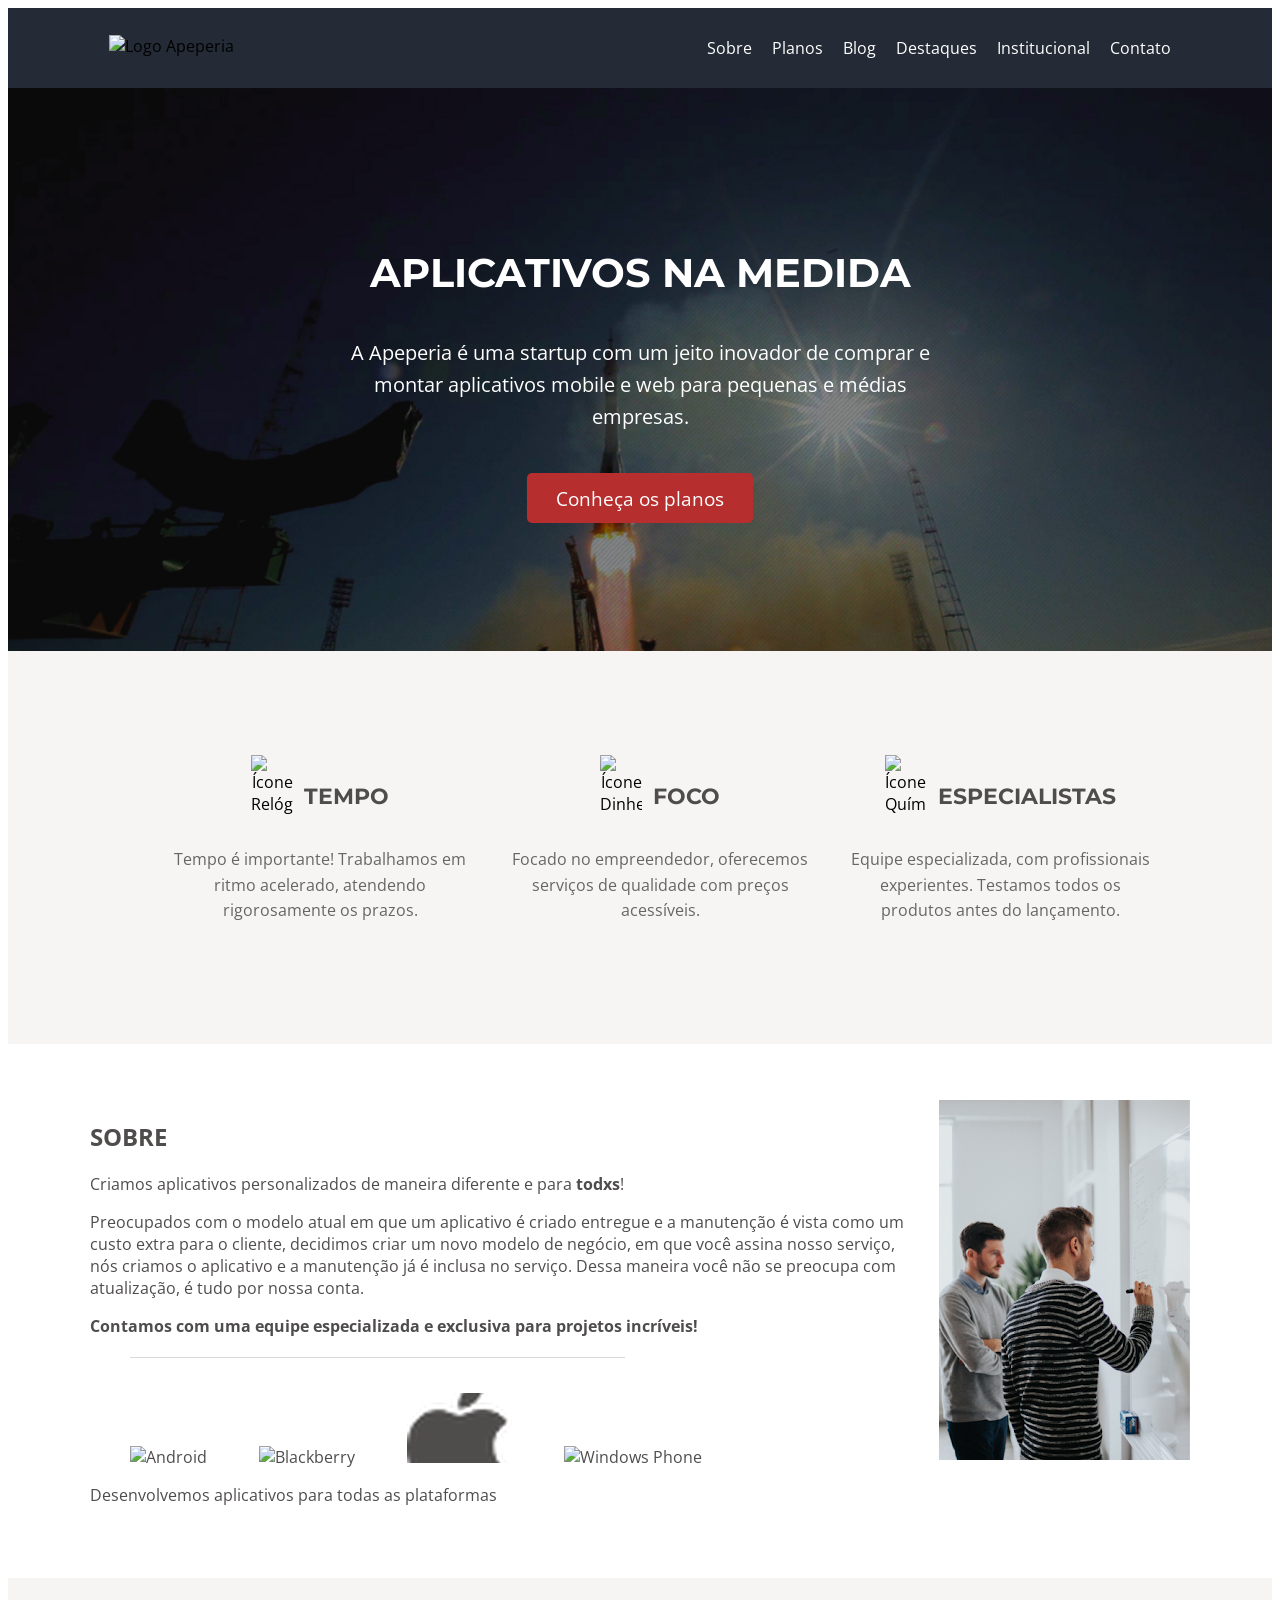
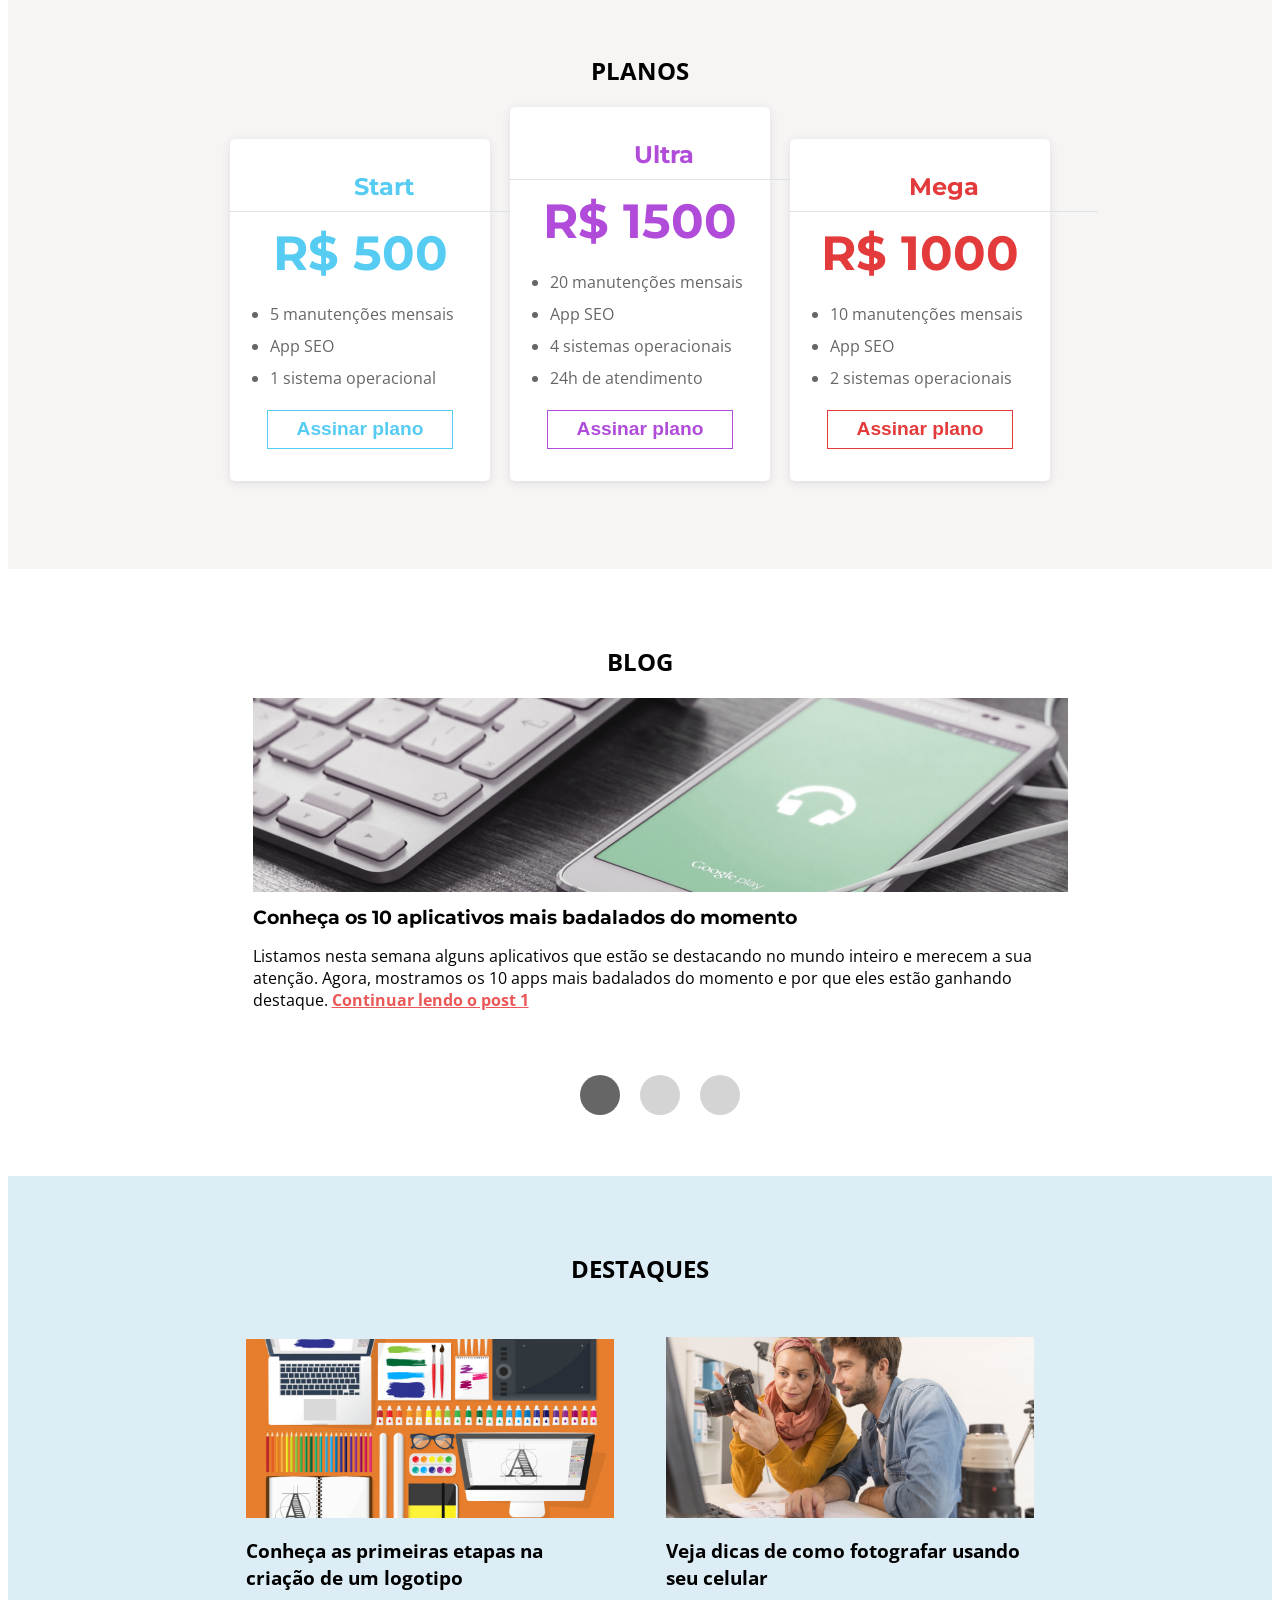
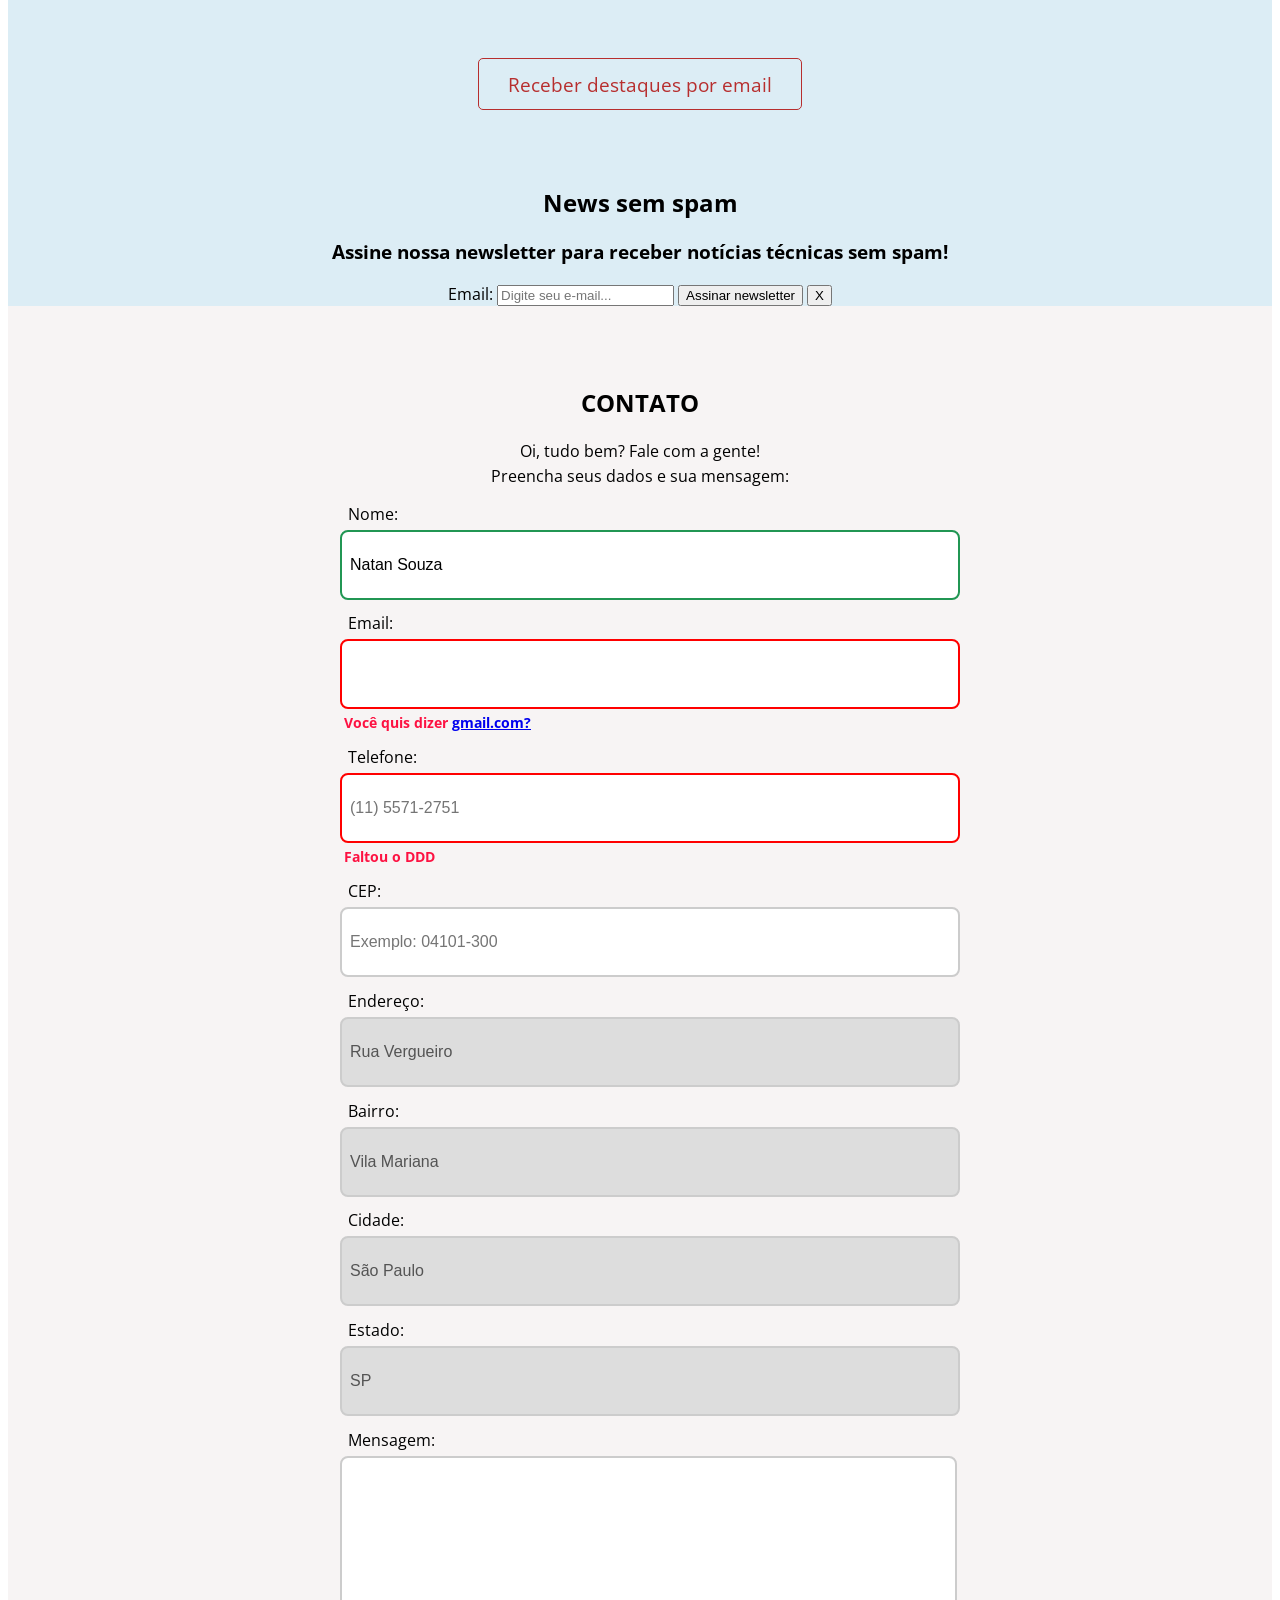
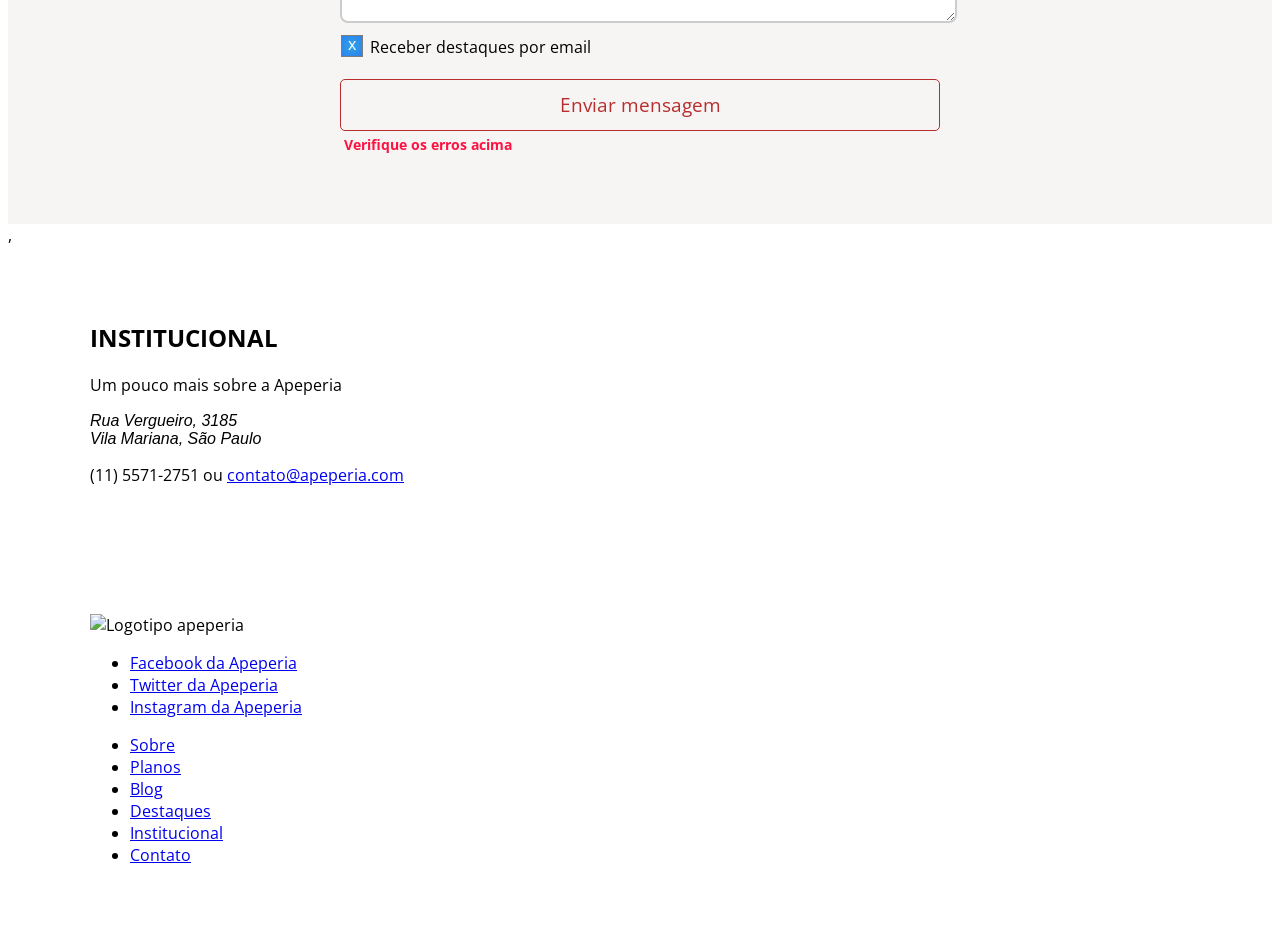
==== commit 458d0899: "html;" ====
--- a/index.html
+++ b/index.html
@@ -328,4 +328,44 @@
 <script src = "dialog.js"></script>
 <script src = "carousel.js"></script>
 </body>
-</html>+</html>
+,<section class="secaoInstitucional">
+        <div class="container">
+          <h2 class="tituloPadrao">INSTITUCIONAL</h2>
+          <div class="secaoInstitucional-coluna">
+            <p>Um pouco mais sobre a Apeperia</p>
+            <address class="secaoInstitucional-endereco">
+              Rua Vergueiro, 3185 <br> Vila Mariana, São Paulo</address>
+            <p class="secaoInstitucional-telefone">
+              (11) 5571-2751 ou <a href="#"> contato@apeperia.com</a></p>
+          </div>
+         </div>
+      </section> 
+    </main>
+
+    <footer class="rodape">
+      <div class="container">
+        <img src="logo-apeperia.svg" class="rodape-logo" alt="Logotipo apeperia">
+        <ul class="rodape-social">
+          <li><a href="#" class="rodape-social-link rodape-social-link--facebook">
+          Facebook da Apeperia</a>
+          </li>
+          <li><a href="#" class="rodape-social-link rodape-social-link--twitter">
+              Twitter da Apeperia</a>
+          </li>
+          <li><a href="#" class="rodape-social-link rodape-social-link--instagram">
+              Instagram da Apeperia</a>
+          </li>
+        </ul>
+
+        <nav class="rodape-nav">
+          <ul>
+            <li class="rodape-nav-item"><a href="#" class="rodape-nav-link">Sobre</a></li>
+            <li class="rodape-nav-item"><a href="#" class="rodape-nav-link">Planos</a></li>
+            <li class="rodape-nav-item"><a href="#" class="rodape-nav-link">Blog</a></li>
+            <li class="rodape-nav-item"><a href="#" class="rodape-nav-link">Destaques</a></li>
+            <li class="rodape-nav-item"><a href="#" class="rodape-nav-link">Institucional</a></li>
+            <li class="rodape-nav-item"><a href="#" class="rodape-nav-link">Contato</a></li>
+          </ul>  
+        </nav>
+      </div>
--- a/style.css
+++ b/style.css
@@ -1,8 +1,3 @@
-
-  margin: 0;
-  padding: 0;
-  box-sizing: border-box;
-}
 
 body {
   font-family: 'Open Sans', sans-serif;
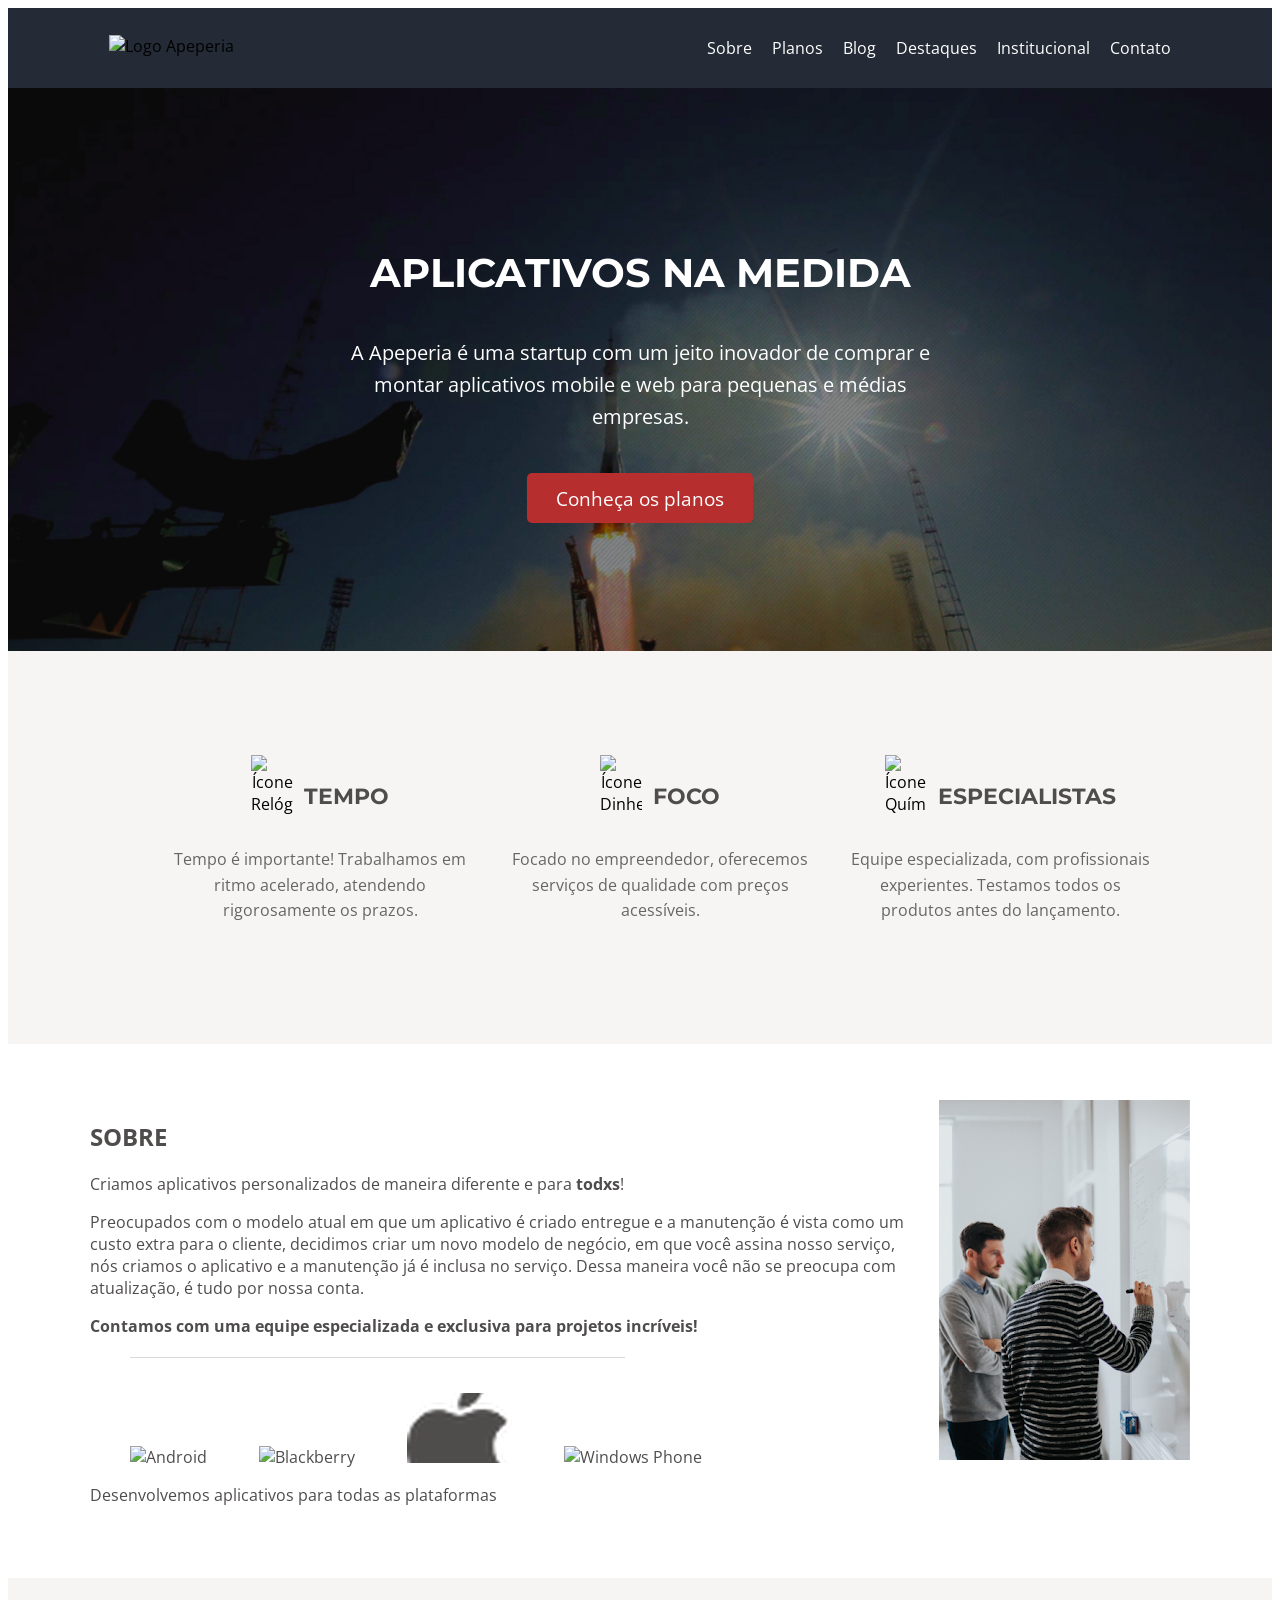
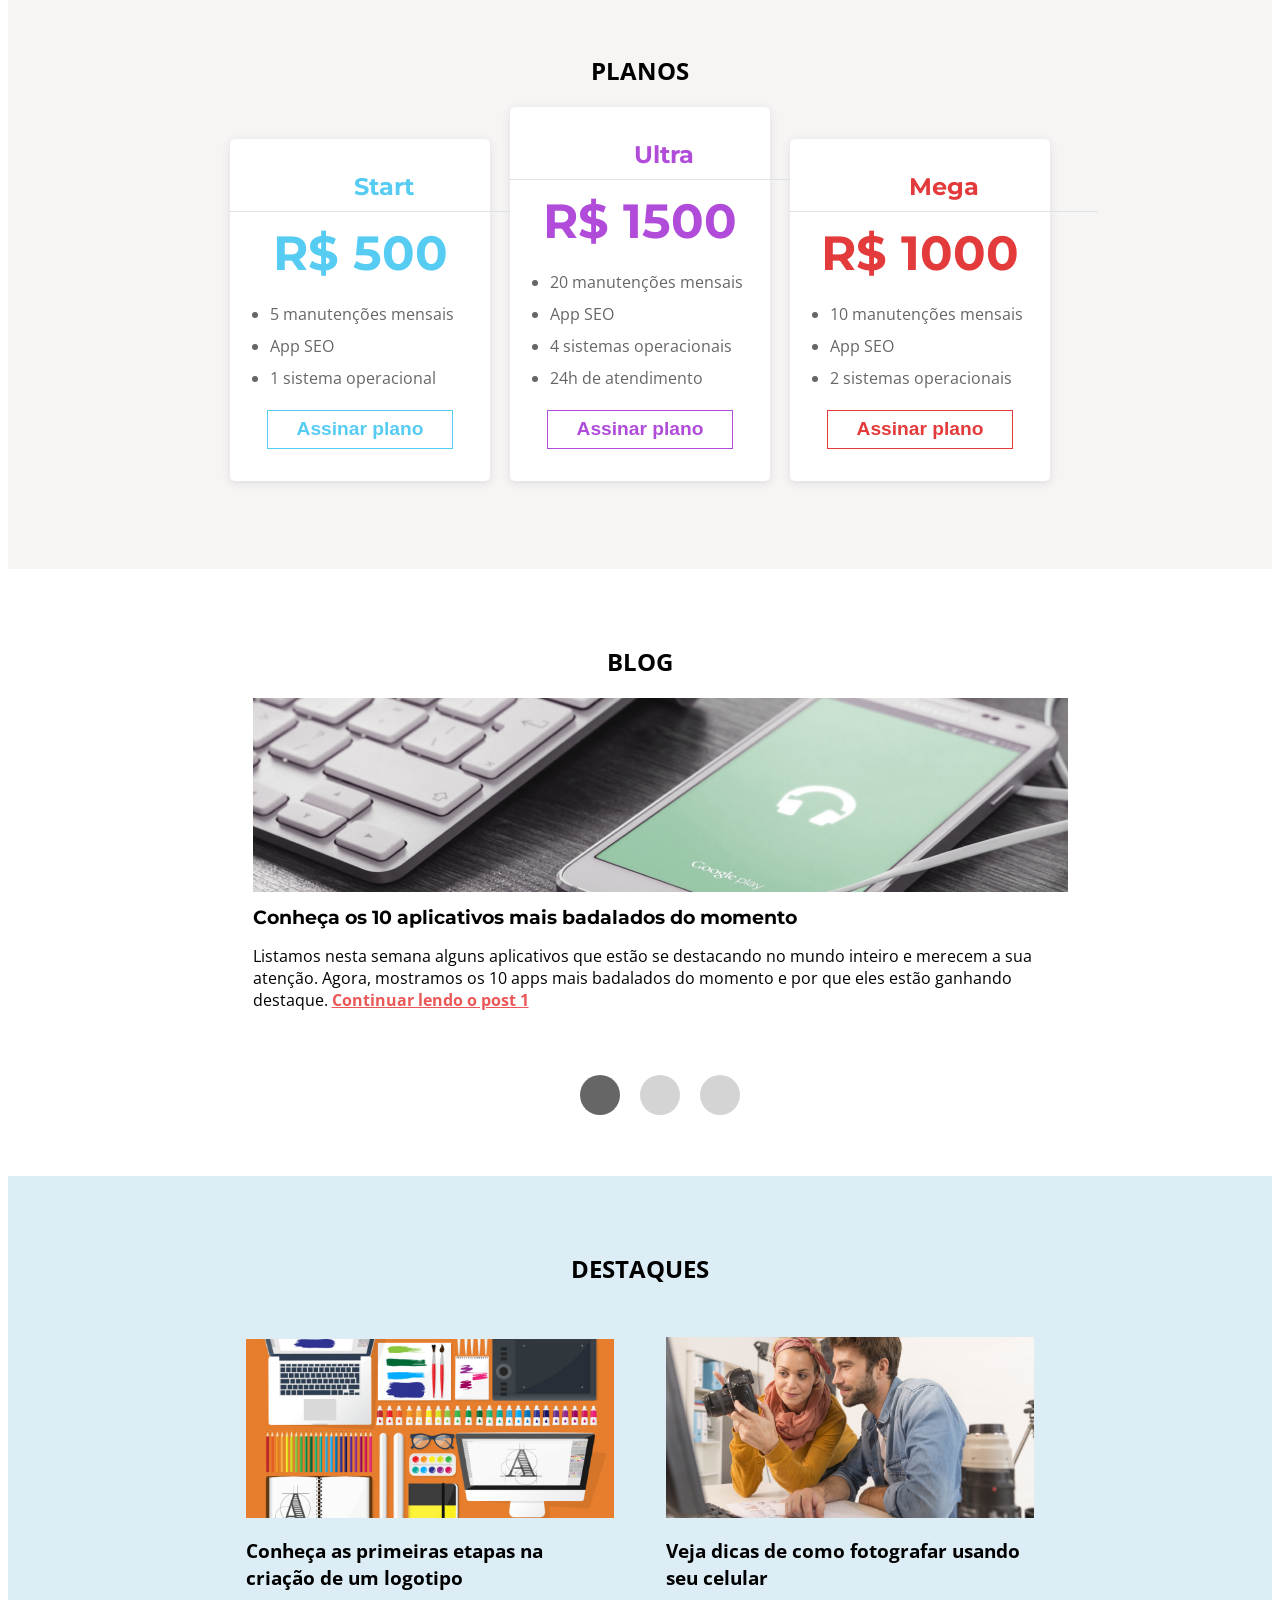
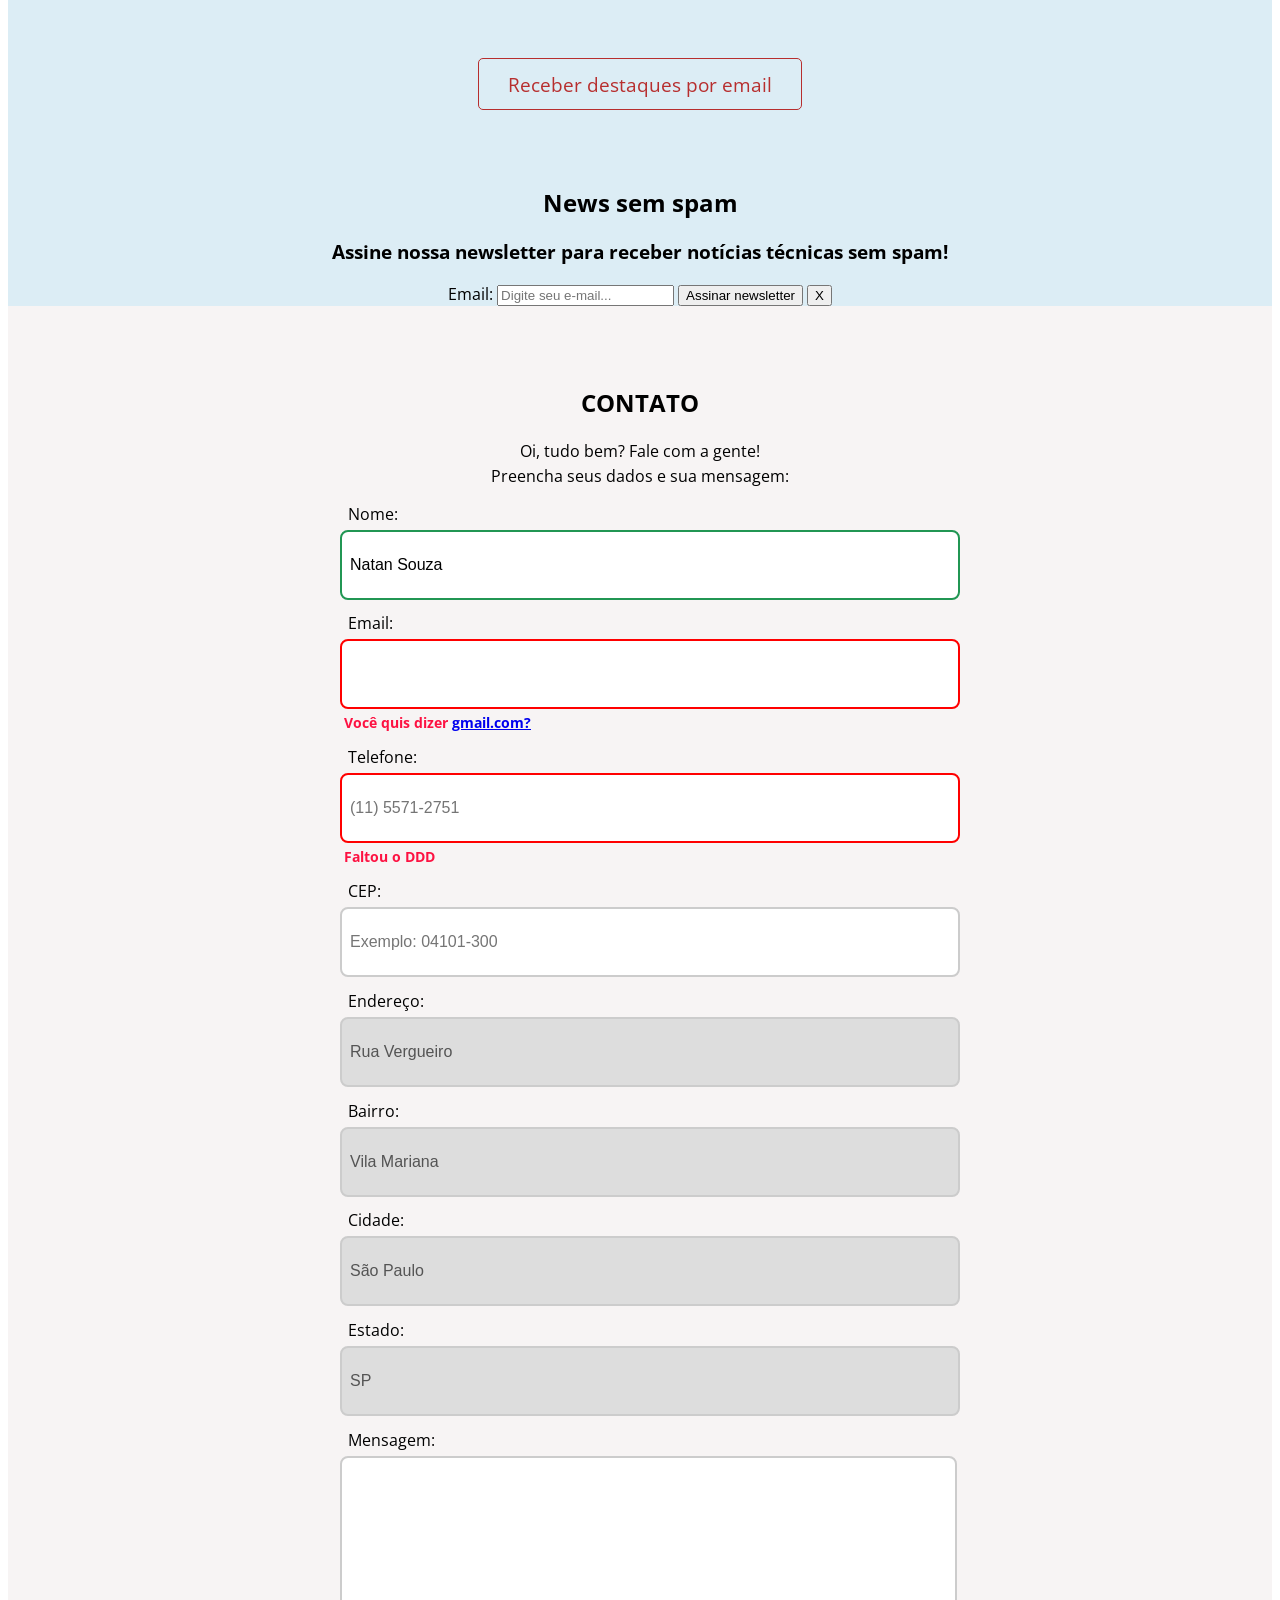
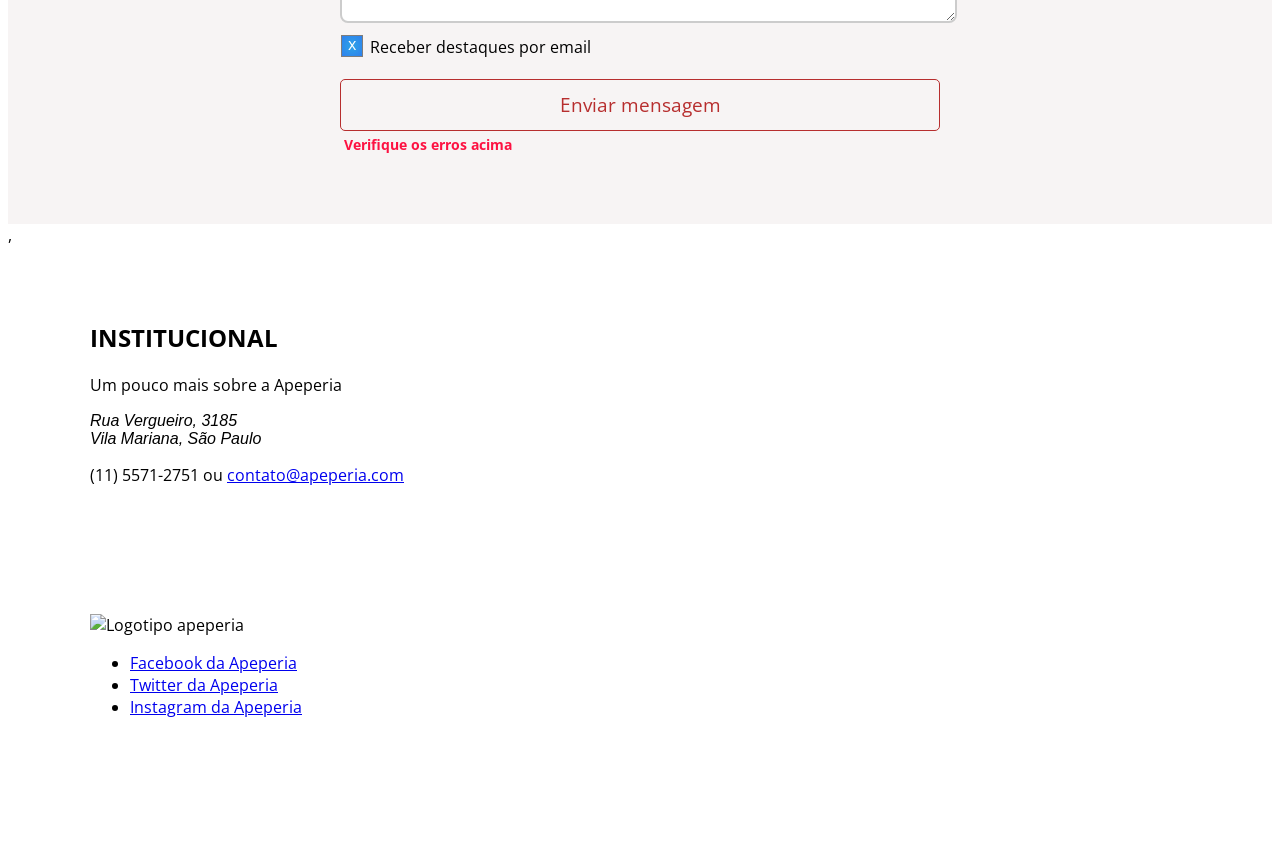
==== commit 6bd95455: "css" ====
--- a/index.html
+++ b/index.html
@@ -93,7 +93,7 @@
             Desenvolvemos aplicativos para todas as plataformas
           </p>
         </div>
-      </section> <!--fim .secaoSobre-->
+      </section> 
 
       <section class="secaoPlanos">
         <div class="container">
--- a/style.css
+++ b/style.css
@@ -611,4 +611,24 @@
   right: .4em;
   transform: translateY(112%) scale(.65);
   background-image: url(validacao-erro.png);
+}
+background-image:url(twitter.png),
+}
+.rodape-social-link--instagram{
+  background-image: url(instagram.png);
+}
+
+.rodape-nav-item{
+  display: inline-block;
+  margin:0 8px;
+}
+
+.rodape-nav-link{
+  color:#fff;
+  text-decoration: none;
+  line-height: 3;
+}
+.rodape-nav-link:hover,
+.rodape-nav-link:focus{
+  text-decoration: underline;
 }
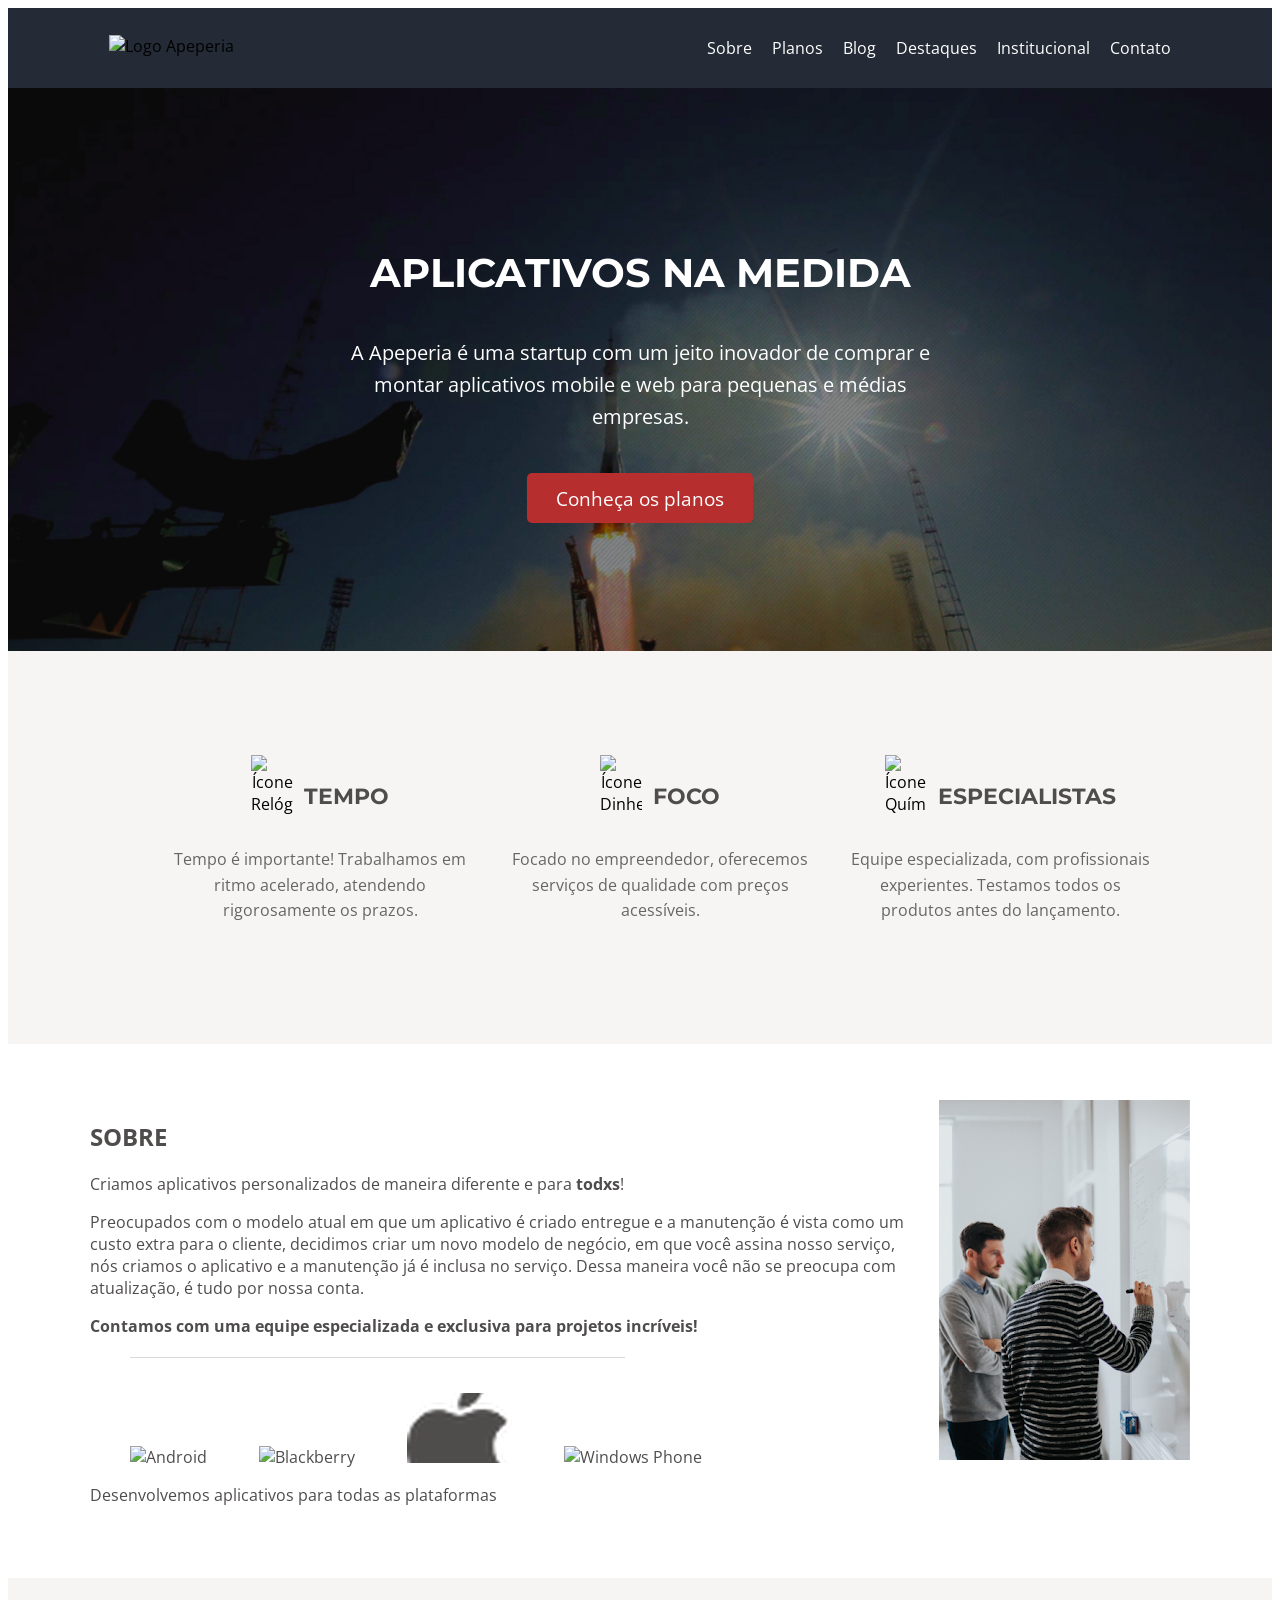
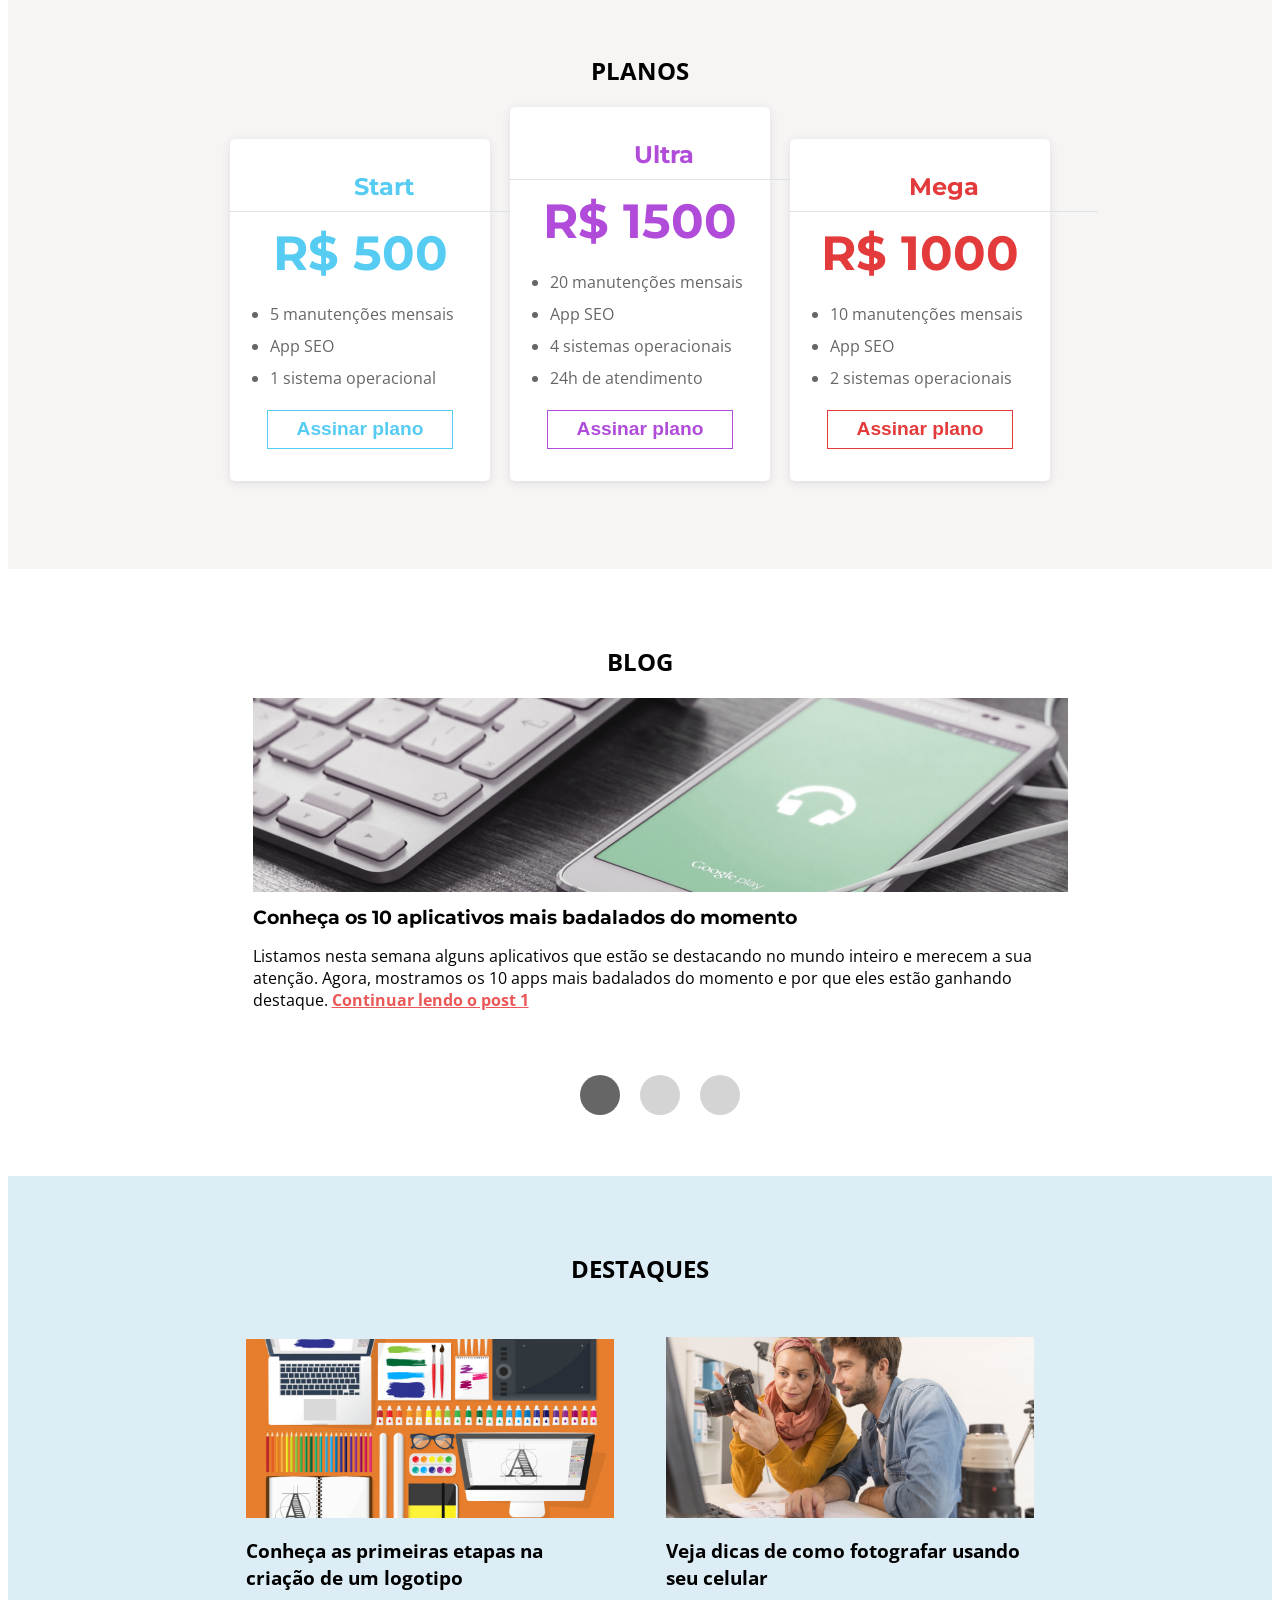
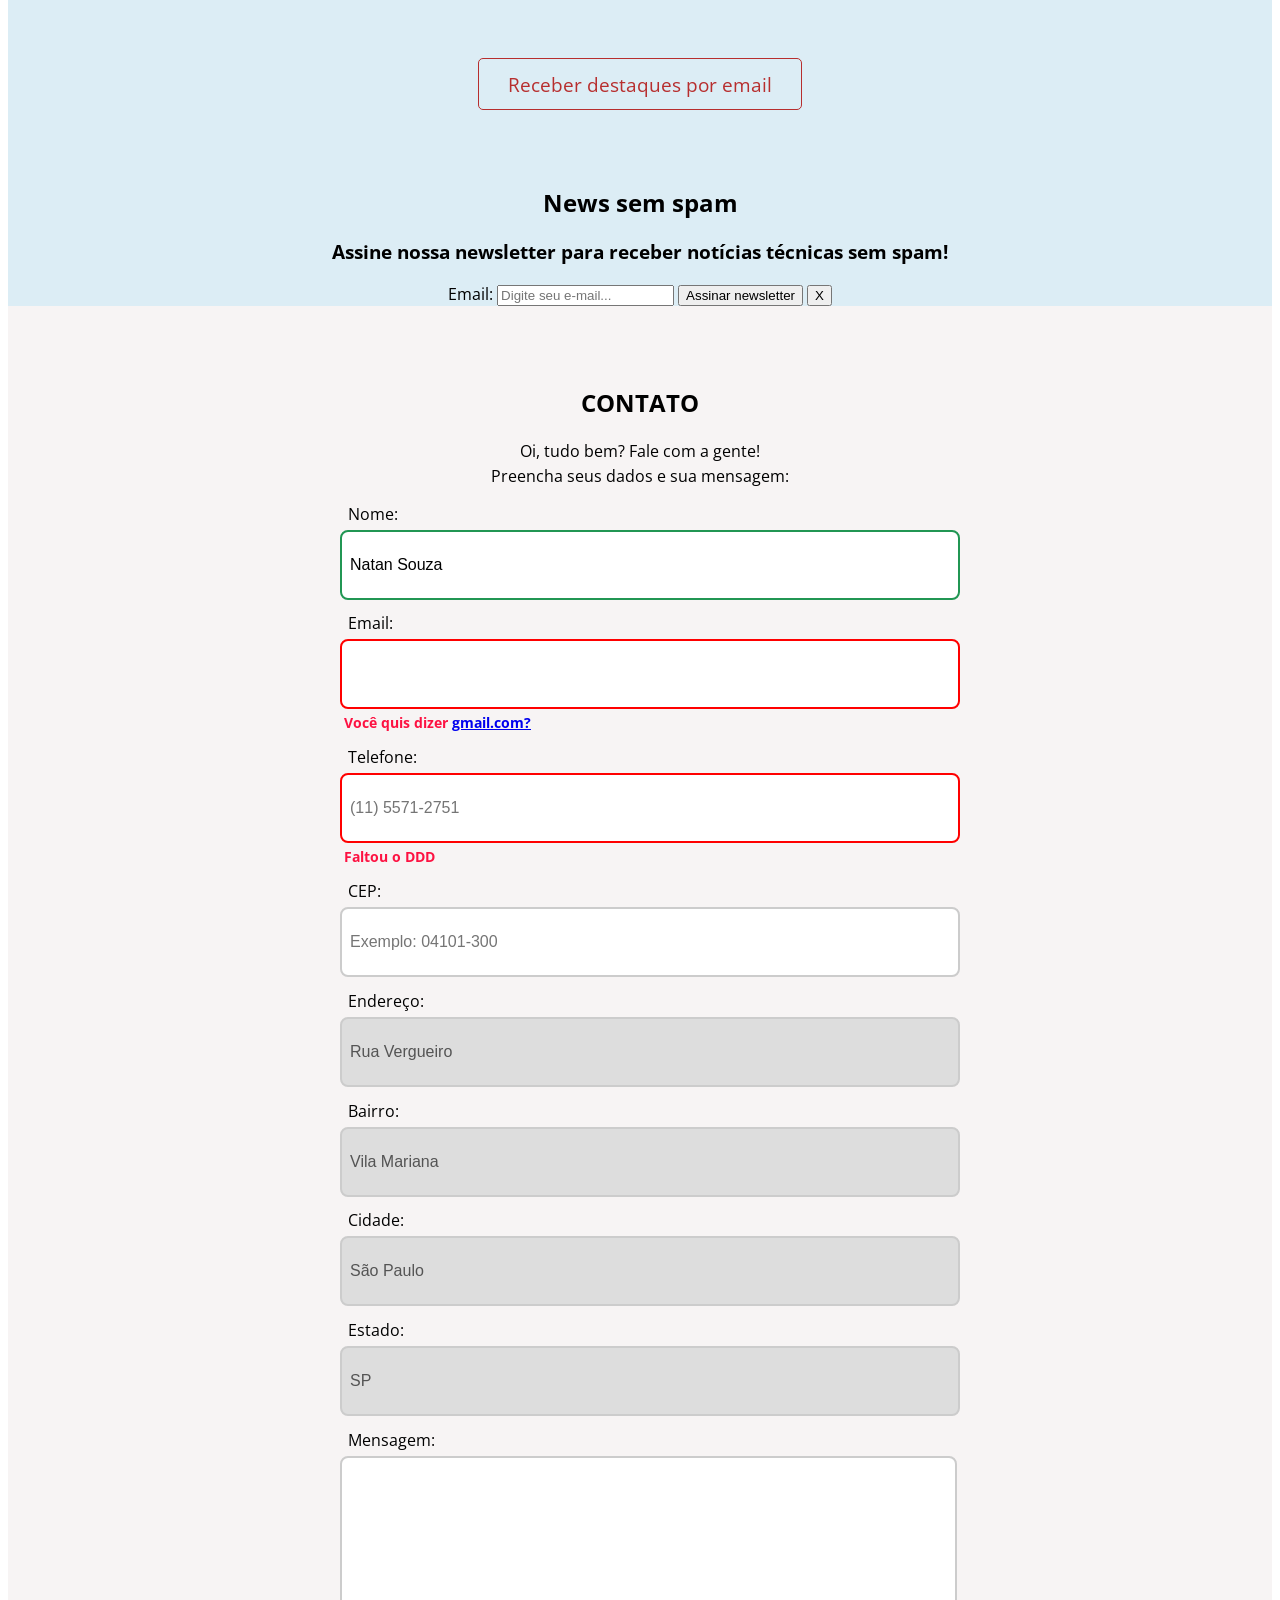
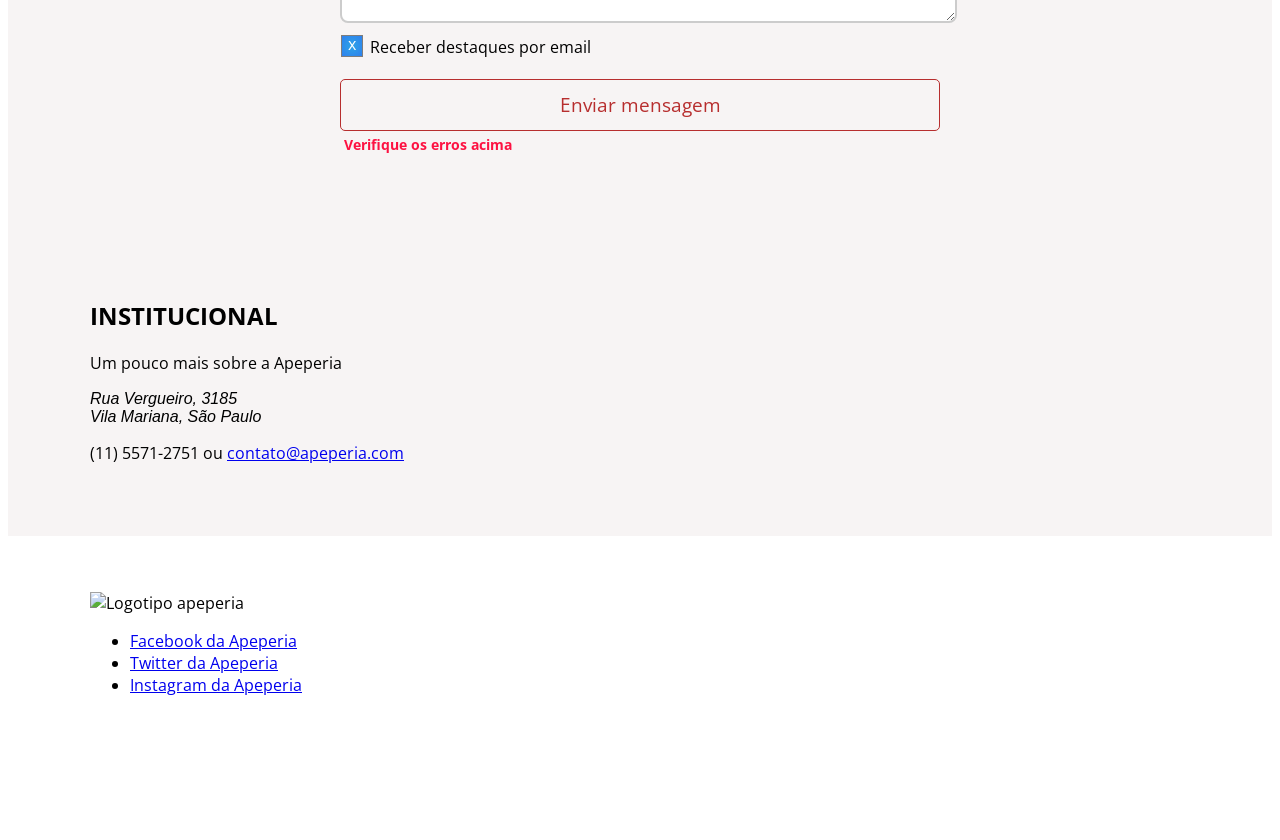
==== commit 2cf01721: "mande" ====
--- a/index.html
+++ b/index.html
@@ -319,17 +319,7 @@
 
           </form>
         </div> 
-</section> 
-    </main>
-
-    <footer class="rodape">   
-
-    </footer> 
-<script src = "dialog.js"></script>
-<script src = "carousel.js"></script>
-</body>
-</html>
-,<section class="secaoInstitucional">
+<section class="secaoInstitucional">
         <div class="container">
           <h2 class="tituloPadrao">INSTITUCIONAL</h2>
           <div class="secaoInstitucional-coluna">
@@ -368,4 +358,12 @@
             <li class="rodape-nav-item"><a href="#" class="rodape-nav-link">Contato</a></li>
           </ul>  
         </nav>
-      </div>+      </div>
+              </nav>
+      </div>
+    </footer>
+
+    <script src="dialog.js"></script>
+    <script src="carousel.js"></script>
+  </body>
+</html>
--- a/style.css
+++ b/style.css
@@ -612,8 +612,10 @@
   transform: translateY(112%) scale(.65);
   background-image: url(validacao-erro.png);
 }
-background-image:url(twitter.png),
-}
+.rodape-social-link--twitter {
+    background-image: url(twitter.png);
+}
+
 .rodape-social-link--instagram{
   background-image: url(instagram.png);
 }
